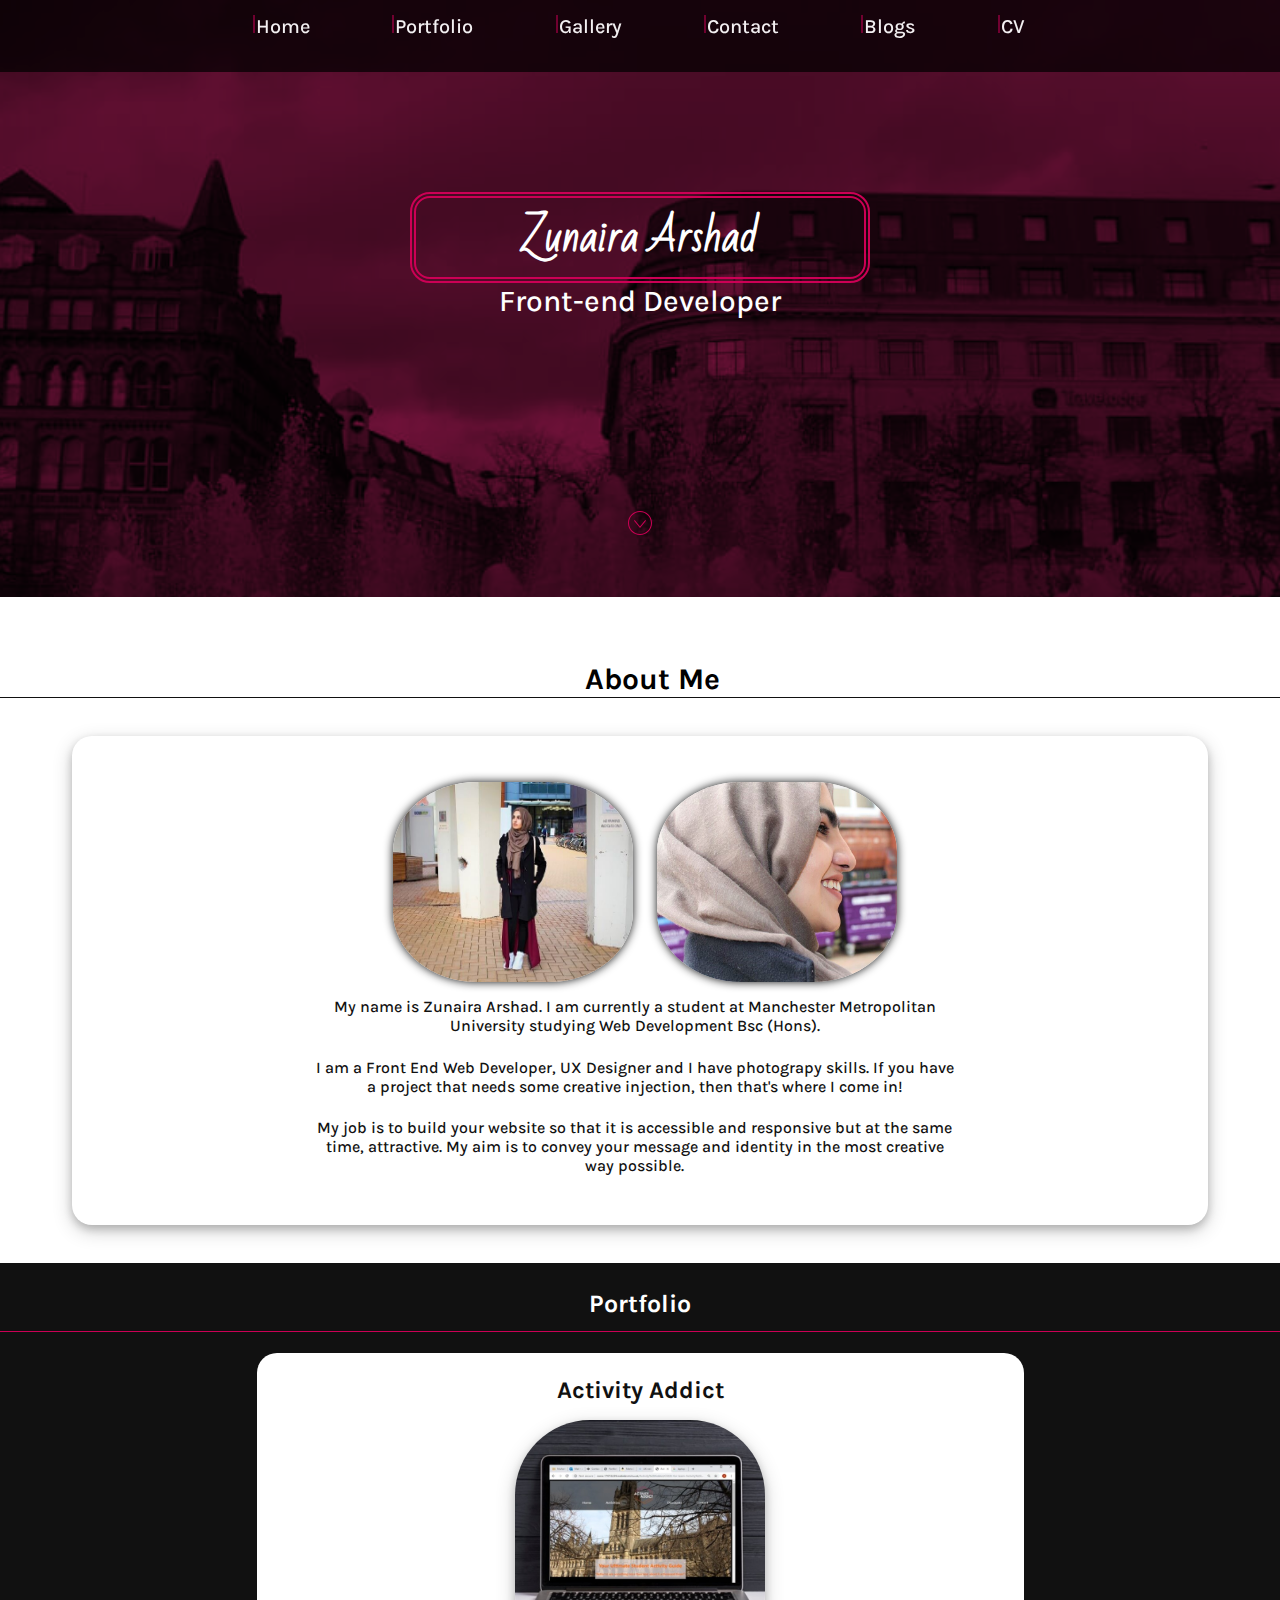
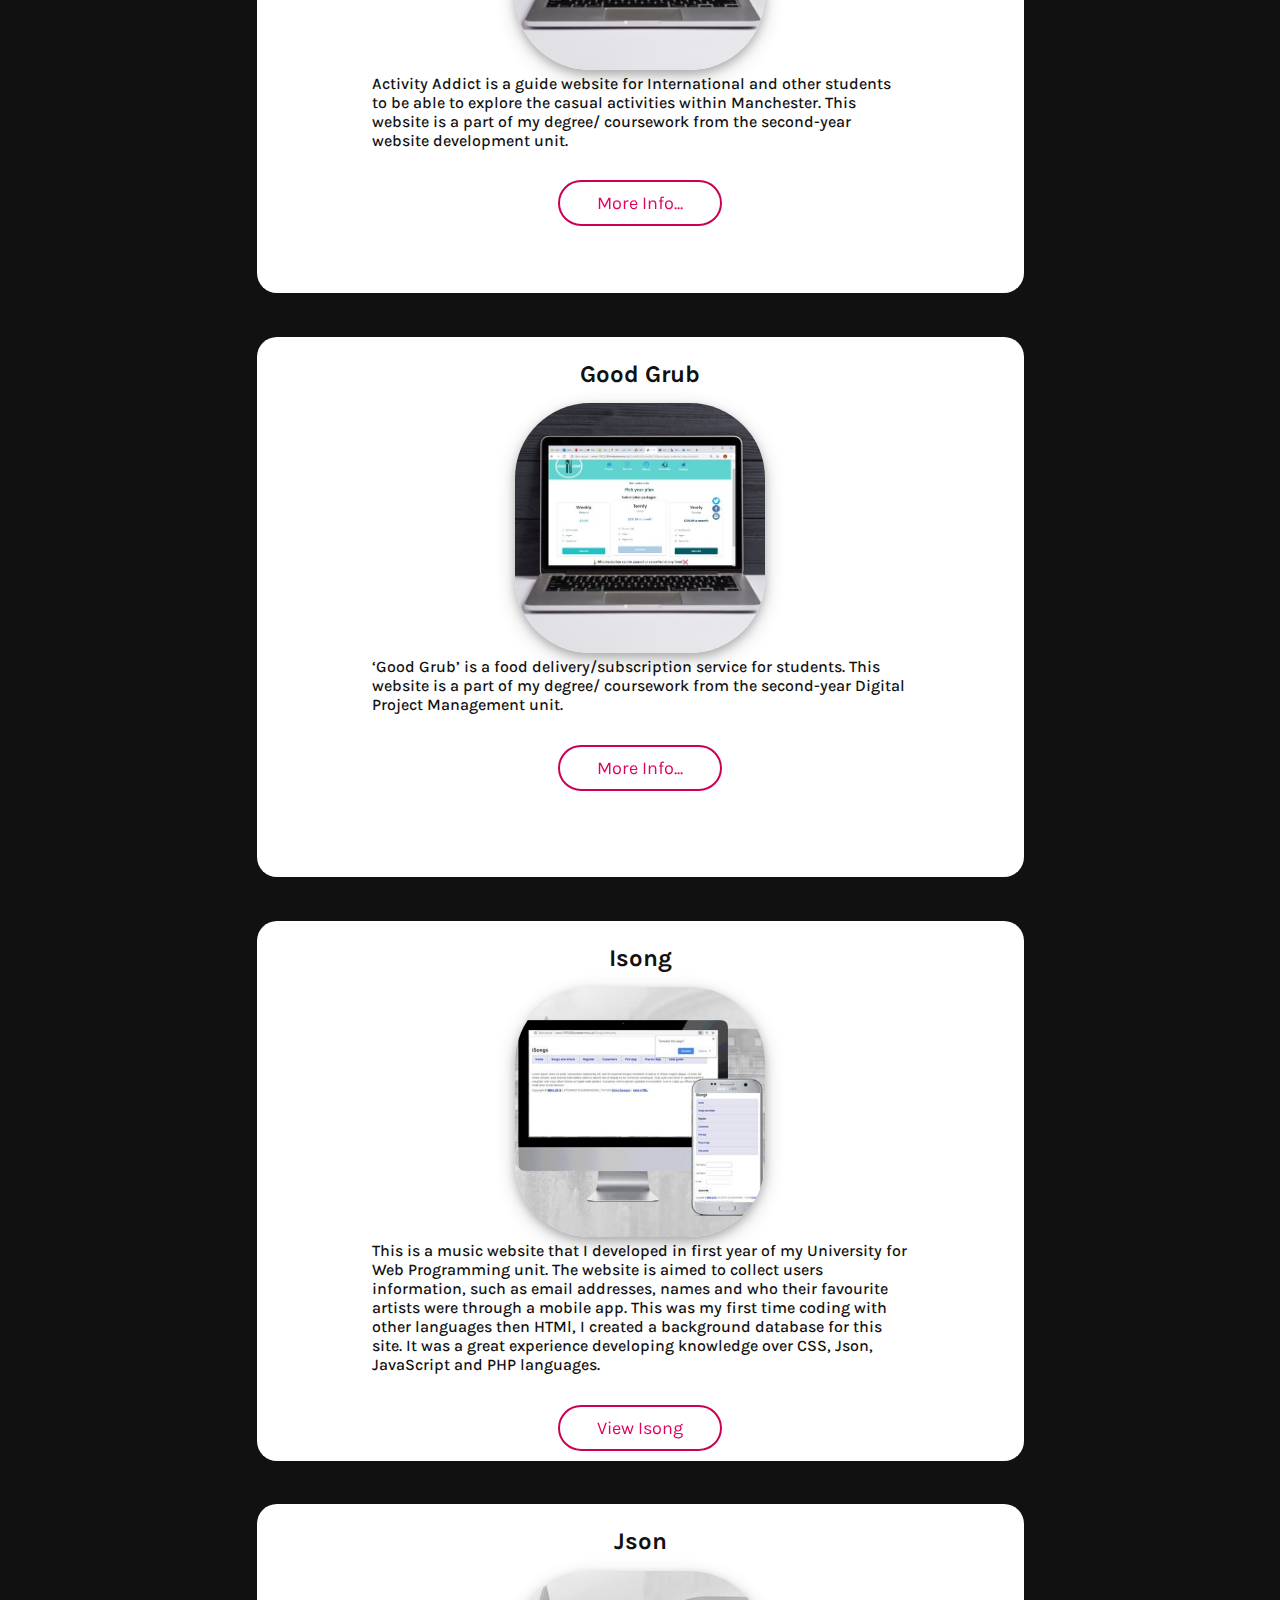
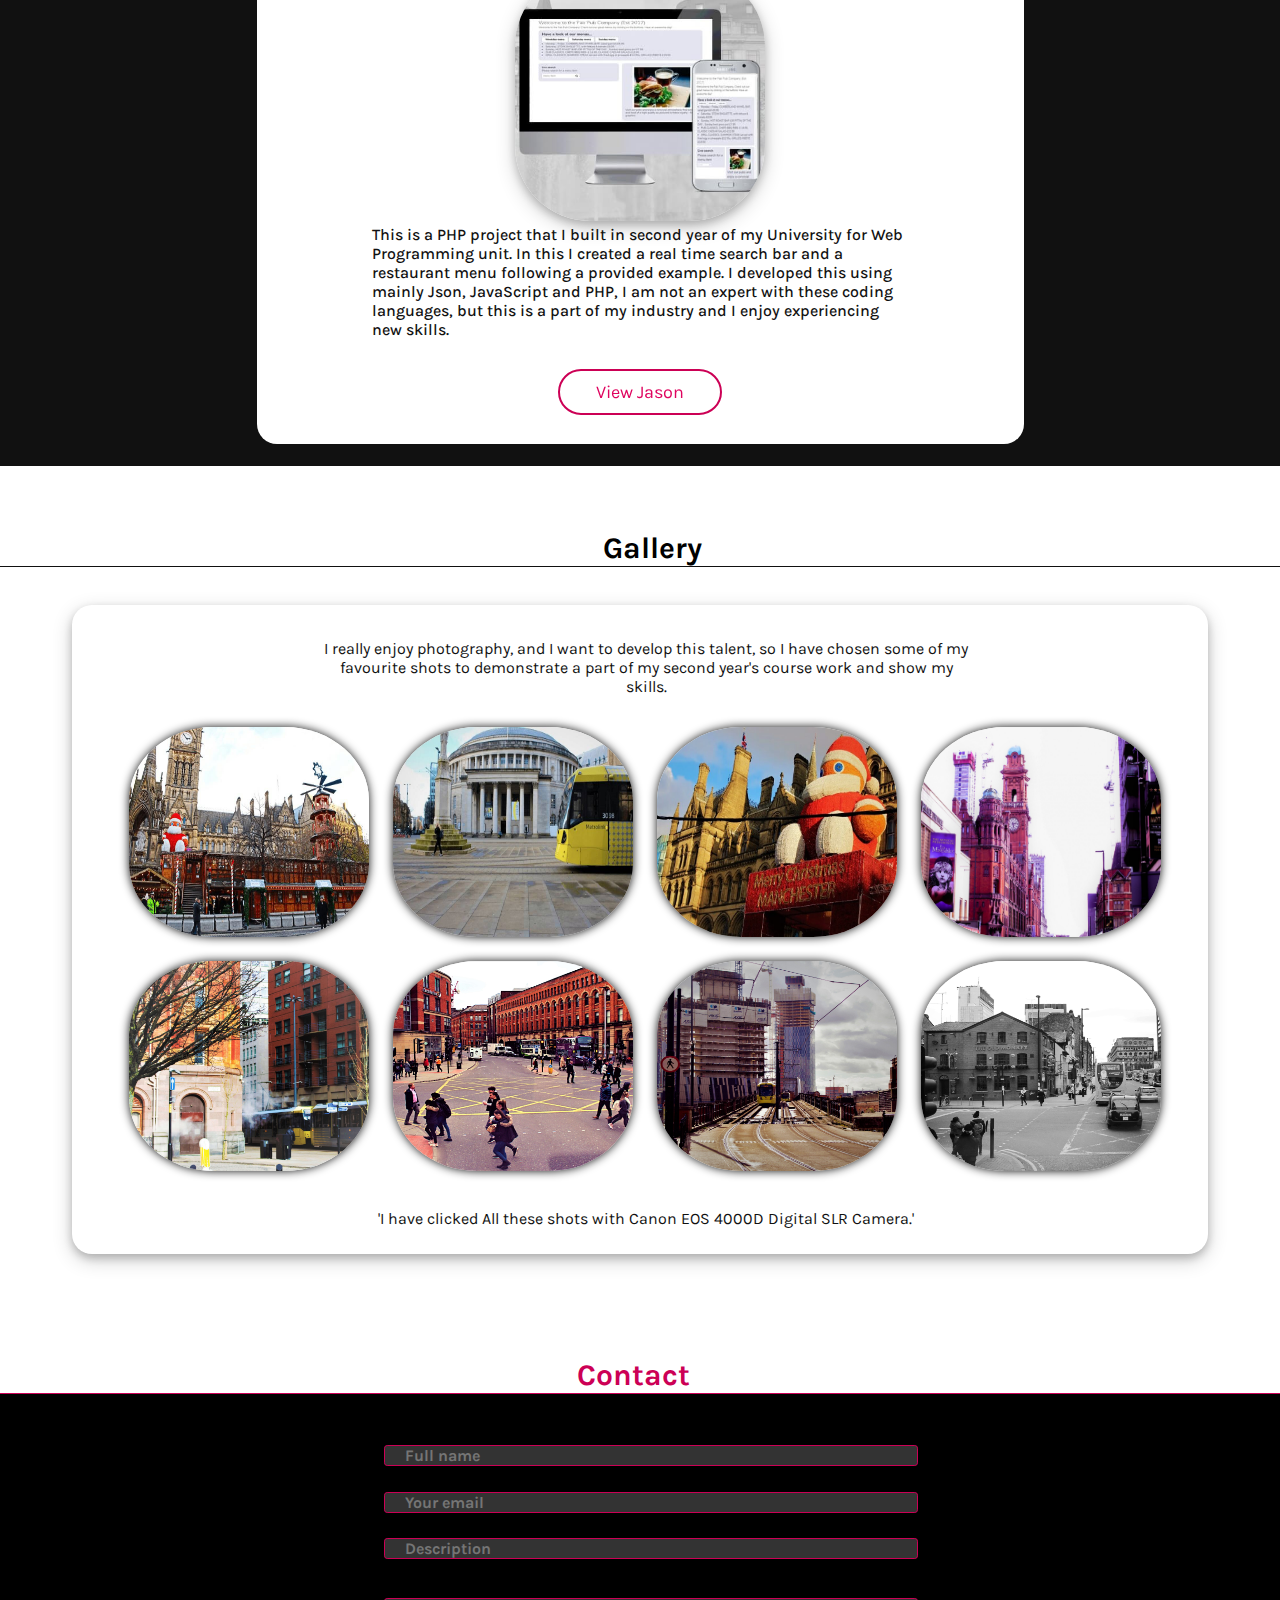
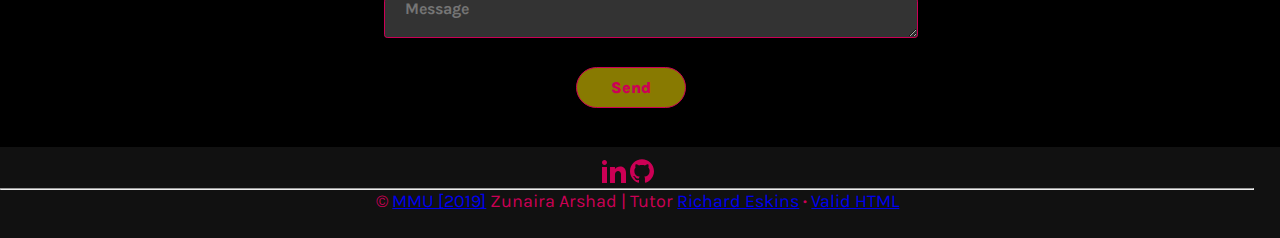
==== Portfolio Agency ready/index.html @ 6db843ff "Add files via upload" ====
<!DOCTYPE html>

<html lang="en">

<head>

    <meta charset="utf-8" />

    <meta http-equiv="X-UA-Compatible" content="IE=edge">

    <title>Zunaira Arshad</title>

    <meta name="viewport" content="width=device-width, initial-scale=1">

    <meta
        content="This is Zunaira Arshads online Portfolio - a student of manchester metropolitan university - on this page you will be able to see my online Portfolio which will include some of my course work, cv and demonstration of skills"
        name="description">

    <meta
        content="online Portfolio, cv, html, css, work experience, blog, contact, code optimisation, digital industry, wireframes, manchester metropolitan university"
        name="keywords">

    <link rel="stylesheet" type="text/css" media="screen" href="css/stylesheet.css" />
    <!--This font style is for headings-->

    <link href="https://fonts.googleapis.com/css?family=Bad+Script&display=swap" rel="stylesheet">
    <!--This font style is for normal text-->

    <link href="https://fonts.googleapis.com/css?family=Karla&display=swap" rel="stylesheet">
    <!--Favicon links-->
    <link rel="shortcut icon" type="image/png" href="img/favicon.png">
</head>

<body>
    <header>

        <nav>

            <ul>
                <li><a href="#info_section">Home</a></li>
                <li><a href="#portfolio_section">Portfolio</a></li>
                <li><a href="#Gallery_section">Gallery</a></li>
                <li><a href="#contact-form">Contact</a></li>
                <li><a href="Blogs.html">Blogs</a></li>
                <li><a href="CV.html">CV</a></li>

            </ul>

        </nav>
    </header>

    <!--this is the top-->

    <main>
        <div id="info_section">
            <div class="banner">
                <div class="banner_text">
                    <h1>Zunaira Arshad</h1>
                    <h3>Front-end Developer</h3>

                    <div class="arrow">
                        <a href="#portfolio_section"><svg width="24" height="24" xmlns="http://www.w3.org/2000/svg"
                                fill-rule="evenodd" clip-rule="evenodd">
                                <path fill=#cc0055
                                    d="M12 0c6.623 0 12 5.377 12 12s-5.377 12-12 12-12-5.377-12-12 5.377-12 12-12zm0 1c6.071 0 11 4.929 11 11s-4.929 11-11 11-11-4.929-11-11 4.929-11 11-11zm5.247 8l-5.247 6.44-5.263-6.44-.737.678 6 7.322 6-7.335-.753-.665z" />
                                </svg>
                        </a> </div>
                </div>
            </div>

            <!--this is the introduction section-->

            <h2>About Me</h2>
            <div class="introduction">
                <img src="img/me.jpg" alt="Zunaira, developer of website" width="150" height="85">

                <img src="img/smile.jpg" alt="Zunaira, developer of website" width="150" height="85">

                <p>

                    My name is Zunaira Arshad. I am currently a student at

                    Manchester Metropolitan University studying Web Development Bsc (Hons).
                </p>
                <p> I am a Front End Web Developer, UX Designer and I have photograpy skills.
                    If you have a project that needs some creative injection, then that's where I come in!</p>

                <p>My job is to build your website so that it is accessible and responsive but at the same time,
                    attractive.
                    My aim is to convey your message and identity in the most creative way possible.</p>

            </div>
        </div>
        <!--this is the portfolio section-->
        <div class="portfolio_heading" id="portfolio_section">

            <h2>Portfolio</h2>
            <div class="portfolio_container">
                <div class="portfolio">
                    <div class="portfolio-card">
                        <h3>Activity Addict</h3>
                        <img src="img/active-addict.jpg" alt="Activity Addict website">

                        <p>
                            Activity Addict is a guide website for International and other students to be able to
                            explore the casual activities within Manchester.
                            This website is a part of my degree/ coursework from the second-year website development
                            unit.
                        </p>
                        <div class="button">

                            <a href="Websites.html">More Info...</a>

                        </div>
                    </div>
                </div>

                <div class="portfolio">
                    <div class="portfolio-card">
                        <h3>Good Grub</h3>
                        <img src="img/Good-Grub.jpg" alt="good grub website">
                        <p>
                            ‘Good Grub’ is a food delivery/subscription service for students. This website is a part of
                            my degree/ coursework from the second-year Digital Project Management unit.
                        </p>
                        <div class="button">

                            <a href="Websites.html#Good_Grub">More Info...</a>

                        </div>
                    </div>
                </div>
                <div class="portfolio">
                    <div class="portfolio-card">
                        <h3>Isong</h3>
                        <img src="img/isong.jpg" alt="iSongs Website ">
                        <p>

                            This is a music website that I developed in first year of my University for Web Programming
                            unit.
                            The website is aimed to collect users information, such as email addresses, names and who
                            their
                            favourite artists were through a mobile app.
                            This was my first time coding with other languages then HTMl, I created a background
                            database for this site.
                            It was a great experience developing knowledge over CSS, Json, JavaScript and PHP languages.

                        </p>
                        <div class="button">

                            <a href="http://www.17072239.webdevmmu.uk/iSongs/index.php">View Isong</a>

                        </div>
                    </div>
                </div>
                <div class="portfolio">
                    <div class="portfolio-card">
                        <h3>Json</h3>
                        <img src="img/jason.jpg" alt="jason menu">
                        <p>This is a PHP project that I built in second year of my University for Web Programming unit.
                            In this I created a real time search bar and a restaurant menu following a provided example.
                            I developed this using mainly Json, JavaScript and PHP, I am not an expert with these coding
                            languages, but this is a part of my industry and I enjoy experiencing new skills.
                        </p>
                        <div class="button">

                            <a href="http://www.17072239.webdevmmu.uk/Task%203/Task3%20Pub%20menu.html">View Jason</a>

                        </div>
                    </div>
                </div>
            </div>
        </div>
        <!--this is the Gallery section-->

        <div id="Gallery_section">

            <h2>Gallery</h2>

        </div>
        <div class="Gallery">

            <p>
                I really enjoy photography, and I want to develop this talent,
                so I have chosen some of my favourite shots to demonstrate a part of my second year's course work and
                show my skills.
            </p>

            <img src="img/market3.jpg" alt="Xmas market street" class="Gallery_img">
            <img src="img/library.jpg" alt="city center library" class="Gallery_img">
            <img src="img/market5.jpg" alt="Chrismas Manchester" class="Gallery_img">
            <img src="img/hotels.jpg" alt="Hotel building" class="Gallery_img">
            <img src="img/train.jpg" alt="trams station" class="Gallery_img">

            <img src="img/Oxford-road.jpg" alt="Oxford road" class="Gallery_img">
            <img src="img/building.jpg" alt="manchester construction site" class="Gallery_img">
            <img src="img/princess-road.jpg" alt="Princess road" class="Gallery_img">

            <br>
            <P>'I have clicked All these shots with Canon EOS 4000D Digital SLR Camera.'</P>
        </div>

        <!--this is the contact form-->

        <div class="form_heading">


            <h2>Contact</h2>

        </div>
        <form class="contact-form" id="contact-form" action="https://formspree.io/Arshad.z@hotmail.co.uk" method="post">

            <input type="text" name="name" placeholder="Full name">

            <input type="text" name="email" placeholder="Your email">

            <input type="text" name="description" placeholder="Description">

            <textarea name="message" placeholder="Message"></textarea>

            <button type="submit" name="submit"><span>Send</span></button>

        </form>

    </main>

    <footer>
        <!--SVG icons from https://github.com/simple-icons/simple-icons/tree/develop/icons-->
        <div class="link">
            <a href="https://www.linkedin.com/feed/"><svg xmlns="http://www.w3.org/2000/svg" width="24" height="24"
                    viewBox="0 0 24 24">
                    <title>linkedin icon</title>
                    <path fill=#cc0055
                        d="M4.98 3.5c0 1.381-1.11 2.5-2.48 2.5s-2.48-1.119-2.48-2.5c0-1.38 1.11-2.5 2.48-2.5s2.48 1.12 2.48 2.5zm.02 4.5h-5v16h5v-16zm7.982 0h-4.968v16h4.969v-8.399c0-4.67 6.029-5.052 6.029 0v8.399h4.988v-10.131c0-7.88-8.922-7.593-11.018-3.714v-2.155z" />
                </svg></a>
            <a href="https://github.com/Zunaira1997/Portfolio"><svg role="img" xmlns="http://www.w3.org/2000/svg"
                    width="24" height="24" viewBox="0 0 24 24">
                    <title>GitHub icon</title>
                    <path fill=#cc0055
                        d="M12 .297c-6.63 0-12 5.373-12 12 0 5.303 3.438 9.8 8.205 11.385.6.113.82-.258.82-.577 0-.285-.01-1.04-.015-2.04-3.338.724-4.042-1.61-4.042-1.61C4.422 18.07 3.633 17.7 3.633 17.7c-1.087-.744.084-.729.084-.729 1.205.084 1.838 1.236 1.838 1.236 1.07 1.835 2.809 1.305 3.495.998.108-.776.417-1.305.76-1.605-2.665-.3-5.466-1.332-5.466-5.93 0-1.31.465-2.38 1.235-3.22-.135-.303-.54-1.523.105-3.176 0 0 1.005-.322 3.3 1.23.96-.267 1.98-.399 3-.405 1.02.006 2.04.138 3 .405 2.28-1.552 3.285-1.23 3.285-1.23.645 1.653.24 2.873.12 3.176.765.84 1.23 1.91 1.23 3.22 0 4.61-2.805 5.625-5.475 5.92.42.36.81 1.096.81 2.22 0 1.606-.015 2.896-.015 3.286 0 .315.21.69.825.57C20.565 22.092 24 17.592 24 12.297c0-6.627-5.373-12-12-12" />
                </svg></a>
        </div>
        <hr>
        <p>&copy; <a href="http://www.mmu.ac.uk/" title="MMU homepage">MMU [2019]</a> Zunaira Arshad | Tutor <a
                href="mailto:r.eskins@mmu.ac.uk">Richard Eskins</a> <strong>&middot;</strong> <a
                href="http://validator.w3.org/check?uri=referer" title="W3C HTML Validation Service">Valid HTML</a></p>

    </footer>

</body>

</html>
---- Portfolio Agency ready/css/stylesheet.css ----
*{

  margin:0; 

  padding:0; 

}

/* ==========================
        BODY
============================= */
html{
scroll-behavior: smooth;
box-sizing: border-box;
}
body{
  background-color: white;
  font-family: 'Karla', sans-serif, 'Bad Script', cursive;
 
  }
/* ==========================
        NAV - HEADINGS
============================= */
/*Navigation inspiration from codepen, https://codepen.io/EvyatarDa/pen/waKXMd*/

nav{
position: relative;
width: 100%;
height: 8%;
background-color: rgba(7, 7, 7, 0.479);
}
nav a{
color: #cc0055;
text-decoration: none;
font: 100%;
font-weight: 500;
font-size: 15px;
margin: 0 0 auto 10px; 
position: relative;
cursor: pointer;
}

ul{
background: transparent;
text-align: center;
}

ul a{
margin-left: 3px;
margin-right: 3px;
}

li{
height:0;
padding-bottom: 30px;
padding-top: 15px;
display:inline-block;
margin-left: 1.5%;
}
li a:before{
position: absolute;
opacity: 0.5;
height: 80%;
width: 2px;
content: '';
background: #141414;
transition: all 0.8s;
margin-left: -3px;
margin-right: -3px;
}
li a:hover:before, 
li a:hover:after{
opacity: 1;
height: 2px;
width: 100%;
}
/* ==========================
        BANNER
============================= */
.banner{
  background-color: #701139;
  background-blend-mode: multiply;
background-image: url(../img/banner.jpg);
padding-top: 15%;
background-position: center;
background-size: cover;
background-attachment: fixed;
height: 45vh;
}

/* ==========================
        Arrow Animation
============================= */

/*https://codepen.io/marcelklacan/pen/KpGmVm for animated arrow*/
.arrow{
margin-top: 10%;
}
.arrow svg{
margin: 0 auto 0 auto;
display: block;
animation: arrow 3s both infinite;
}
@keyframes arrow {
0%, 20%, 50%, 80%, 100%{
transform: translateY(0);
}
40%{
transform: translateY(-30px);
}
60%{
transform: translateY(-15px);
}
} 
/* ==========================
        HEADING-TEXT
============================= */

h1{
color: white;
font-family: 'Bad Script', cursive;
text-align: center;
margin:0 3% 0 3%;
font-size: 250%;
border: double 6px#cc0055;
border-radius: 20px;

}
h2{
padding: 5% 8% 0 10%;
font-family: 'Karla', sans-serif, 'Bad Script', cursive;
background-color: white;
color: black;
font-size: 30px;
font-weight: bold;
border-bottom: solid 1px #111111;
text-align: center;
}
h3{
font-family: 'Karla', sans-serif, 'Bad Script', cursive;
color: white;
font-size: 30px;
font-weight: 500;
text-align: center;
}
/* ==========================
        introduction
============================= */
.introduction_container{
background: white;
padding: 5% 2% 5% 2%;
}

.introduction{
padding-bottom: 3%;
padding-top: 2%;
text-align: center;
color: #111111;
width:88%;
box-shadow: 0 4px 8px 0 rgba(0, 0, 0, 0.2), 0 6px 20px 0 rgba(0, 0, 0, 0.19);
border-radius: 20px;
margin:5% auto;

}

.introduction img{
padding-top: 0;
box-shadow: 0 0 10px #111111;
height:25%;
width:20%;
border-radius: 37%;
margin: 15px 0px 0px 15px;

}

.introduction p{
text-align: center;
font-size: 100%;
font-weight: 500;
color: #111111;
font-family: 'Karla', sans-serif, 'Bad Script', cursive;
padding: 1% 3%;
max-width: 65ch;
margin:0% auto;
}

/* ==========================
        PORTFOLIO
============================= */
.portfolio {
  width: auto;
  background-color: #111111;
padding: 10px 50px; 
margin: auto;
}

/* Style the counter portfolio-cards */
.portfolio-card {
  background-color: white;
text-align: center;
margin:1% auto;
border-radius: 20px;
padding-bottom: 20px;
}

.portfolio_container {margin: auto;  background-color: #111111;}

.portfolio_container:after {
  content: "";
  display: table;
  clear: both;
}
.portfolio img{
  border-radius: 30%;
  padding-top: 0;
  box-shadow: 0 4px 8px 0 rgba(0, 0, 0, 0.2), 0 6px 20px 0 rgba(0, 0, 0, 0.19);
height:150px;
width:150px;
  }
 .portfolio_heading h2{
  padding: 2% 1% 1% 1%;
  background-color: #111111;
  font-family: 'Karla', sans-serif, 'Bad Script', cursive;
  color: white;
  font-size: 25px;
  font-weight: bold;
  border-bottom: solid 1px #cc0055;
  } 
  .portfolio h3{
  font-size: 24px;
  font-weight: bold;
  text-align: center;
  padding: 3% 0% 2% 0%;
  color: #111111;
  }
  .portfolio p{
    text-align: left;
    margin: 0% 15% 0% 15%;
    padding-bottom: 3%;
    font-size: 100%;
    font-weight: 500;
    color: #111111;
    }
    
/* ==========================
        GALLERY
============================= */


.Gallery{
  padding-bottom: 15px;
  text-align: center;
  color: #111111;
  width:88%;
  box-shadow: 0 4px 8px 0 rgba(0, 0, 0, 0.2), 0 6px 20px 0 rgba(0, 0, 0, 0.19);
  border-radius: 20px;
  margin:5% auto;
  
  }
  
  .Gallery img{
  padding-top: 0;
  box-shadow: 0 0 10px #111111;
  height:23%;
  width:26%;
  border-radius: 35%;
    margin: 15px 0px 0px 15px;
    transition: transform .2s;
  }
  
  .Gallery p{
  text-align: center;
  font-size: 100%;
  color: #111111;
  padding: 3% 1% 1% 3%;
  max-width: 65ch;
  margin: 0% auto;
  }  

.Gallery_img:hover {
  transform: scale(1.5); 
}

  
  /* Responsive layout*/
  @media screen and (max-width: 800px) {
    .Gallery {
      flex: 50%;
      max-width: 50%;
    }
  }
  
 /*Responsive layout */
  @media screen and (max-width: 600px) {
    .Gallery {
      flex: 100%;
      max-width: 100%;
    }
  }
/* ==========================
        BLOGS
============================= */
.info_blog_container{
  background: white;
  padding: 0% 2% 5% 2%;
  }
  
  .info_blog{
  padding-bottom: 15px;
  text-align: center;
  color: #111111;
  width:88%;
  box-shadow: 0 4px 8px 0 rgba(0, 0, 0, 0.2), 0 6px 20px 0 rgba(0, 0, 0, 0.19);
  border-radius: 20px;
  margin:5% auto;
  font-family: 'Karla', sans-serif;
  }
  
  .info_blog p{
  text-align: left;
  font-size: 90%;
  padding: 3% 5%;
  margin:0% auto;
  max-width: 85ch;
  }
  .info_blog h3{
  font-size: 24px;
  font-weight: bold;
  text-align: center;
  padding: 3% 0% 2% 0%;
  color: #111111;
  }
  .reference{
  background-color: rgba(131, 129, 129, 0.801);
    }
  .attribution {
    font-family: 'Karla', sans-serif;
    color: gray;
    font-style: italic;
}

.info_blog img{
  padding-top: 0;
  box-shadow: 0 0 10px #111111;
  height:150px;
  width:250px;
  border-radius: 0%;
  }
/* ==========================
        CONTACT FORM
============================= */
.form_heading h2{
padding: 5% 8% 0 8%;
background-image:linear-gradient(rgba(0,0,0,0.5),rgba(0,0,0,0.5));
background-size: cover;
background-attachment: fixed;
color: #cc0055;
font-size: 30px;
font-weight: bold ;
border-bottom: solid 1px #cc0055;
}
form{
padding: 3% 0 2% 0;
background-size: cover;
background-attachment: fixed;
}
input{
display: inline-block;
background-color: #333;
border-radius: 0.2em;
width: 70%;
margin: 1% 5% 1% 15%;
font-size: 1em;
font-weight: bold;
color: white;
transition: background-color 0.2s ease;
border: solid #cc0055 1px;
font-family: 'Karla', sans-serif, 'Bad Script', cursive;
}

textarea{
display: inline-block;
background-color: #333;
border: solid #cc0055 1px;
font-family: 'Karla', sans-serif, 'Bad Script', cursive;
border-radius: 0.2em;
font-size: 1em;
font-weight: bold;
color: white;
margin: 2% 5% 0 15% ;
width: 70%;
}

/* ==========================
          FOOTER
============================= */
footer{
  font-family: 'Karla', sans-serif, 'Bad Script', cursive;
color: #cc0055;
background: #111111;
padding: 1% 2% 2% 0;
font-size: 18px;

}

footer svg:hover{
opacity: 0.3;
transition: 0.3s;
cursor: pointer;
}
.link{
margin-left: 48%;
}
footer p{
margin-left: 12%;
}

/* ==========================
        BUTTONS
============================= */
.button{
 font-family: 'Karla', sans-serif, 'Bad Script', cursive;
display: inline-block;
border-radius: 100px;
background-color:transparent;
border: solid 2px #cc0055;
color: #cc0055;
text-align: center;
border-radius: 100px;
padding: 5px;
width: 100px;
transition: all 0.5s;
cursor: pointer;
margin: auto;
}

.button a{
cursor: pointer;
font-size: 18px;
display: inline-block;
position: relative;
transition: 0.6s;
color: #df045f;
text-decoration: none;
}

/*once hovered the arrows point to a certain direction*/
.button a:after{
content: '\00bb';
position: absolute;
opacity: 0;
top:0;
transition: 0.5s;
}
.button:hover a{
padding-right: 25px;
}
.button:hover a:after{
opacity: 1;
right: 0;
}
/* ==========================
        FORM BUTTON
============================= */

button[type="submit"]{
  font-family: 'Karla', sans-serif, 'Bad Script', cursive;
font-weight: 900;
display: inline-block;
border-radius: 100px;
background-color:#e7d00296;
border: solid 1px #cc0055;
color: #cc0055;
text-align: center;
font-size: 16px;
padding: 10px;
width: 110px;
transition: all 0.5s;
cursor: pointer;
margin: 2% 20% 1% 40%;
}
button[type="submit"] span{
cursor: pointer;
display: inline-block;
position: relative;
transition: 0.5s;
}

button[type="submit"] span:after{
content: '\00bb';
position: absolute;
opacity: 0;
top:0;
right: 20px;
transition: 0.5s;
}

button[type="submit"]:hover span{
padding-right: 25px;
}
button[type="submit"]:hover span:after{
opacity: 1;
right: 0;
}

@media screen and (min-width: 700px){
.Gallerys .button{
  margin-left: 25%;
}

.experience .button{
  margin-left:42%;
}

button[type="submit"]{
  margin-left: 42%;
}

ul a{
  margin-left: 40px;
  margin-right: 40px;
}
}
                                         
                                          /* ==========================
                                                       MEDIA
                                                      SCREEN
                                          ============================= */
                        
@media screen and (min-width: 800px) {

*{
margin:0; 
padding:0; 
}
/*Navigation/ Headings*/
/* ~~~~~~~~~~~~~~~~~~~~~~~~~~~~~
        Navigation - Heading
~~~~~~~~~~~~~~~~~~~~~~~~~~~~~~~~ */
nav{
position: fixed;
width: 100%;
background-color: rgba(0, 0, 0, 0.719);
padding-bottom: 0;

}
nav a{
color: #f3f0f2;
text-decoration: none;
font-size: 20px;

}
ul a{
margin-left: 40px;
margin-right: 40px;
}
/* Border from Y to X  */
li{
padding-bottom: 30px;
margin-left: 0.1%;
}
li a:before{

  background: #cc0055;
 
  }
/* ~~~~~~~~~~~~~~~~~~~~~~~~~~
           Banner
~~~~~~~~~~~~~~~~~~~~~~~~~~~~~ */
/* .banner{
  background-image: linear-gradient(to left bottom,#333,#000 60%);
} */
/* ~~~~~~~~~~~~~~~~~~~~~~~~~~
        Arrow Animation
~~~~~~~~~~~~~~~~~~~~~~~~~~~~~ */
.arrow{
margin-top: 15%;
}
/* ~~~~~~~~~~~~~~~~~~~~~~~~~~
        Heading - Text
~~~~~~~~~~~~~~~~~~~~~~~~~~~~~ */

h1{
margin:0 32% 0 32%;
}
/* ~~~~~~~~~~~~~~~~~~~~~~~~~~
        Introduction
~~~~~~~~~~~~~~~~~~~~~~~~~~~~~ */
.introduction{
padding-left: 0px;
padding-right: 10px;
margin: 3% auto ;
width: 88%;
}
.introduction img{
height: 200px;
  border-radius: 35%;
width:240px;
margin: 20px 0px 0px 20px;
}
/* ~~~~~~~~~~~~~~~~~~~~~~~~~~
        Gallery
~~~~~~~~~~~~~~~~~~~~~~~~~~~~~ */
.Gallery{
  padding-left: 0px;
  padding-right: 10px;
  margin: 3% auto ;
  width: 88%;
  }
  .Gallery img{
  height: 210px;
    border-radius: 35%;
  width:240px;
  margin: 20px 0px 0px 20px;
  }
  
/* ~~~~~~~~~~~~~~~~~~~~~~~~~~
        Portfolio
~~~~~~~~~~~~~~~~~~~~~~~~~~~~~ */

/* Style the counter portfolio-cards */
.portfolio-card {
 
width:65%;
height: 520px;
}
.portfolio img{
    height:250px;
  width:250px;
    }
  
/* ~~~~~~~~~~~~~~~~~~~~~~~~~~
        BLOGS
~~~~~~~~~~~~~~~~~~~~~~~~~~~~~ */

    .info_blog p{
    font-size: 95%;
      padding: 2% 3%;
      margin:0% auto;
      max-width: 86ch;
    }
    .info_blog img{
      padding-top: 0;
      box-shadow: 0 0 10px #111111;
      height:250px;
      width:450px;
      border-radius: 0%;
      }
/* ~~~~~~~~~~~~~~~~~~~~~~~~~~
          Contact form
~~~~~~~~~~~~~~~~~~~~~~~~~~~~~ */
form{
  background-color: #000;
}
.form_heading h2{
padding: 5% 8% 0 7%;
}
input{
width: 40%;
margin: 1% 5% 1% 30%;
padding-left: 20px;
}
textarea{
margin: 2% 5% 0 30% ;
padding-left: 20px;
width: 40%;
}
/*footer*/
/* ~~~~~~~~~~~~~~~~~~~~~~~~~~
          Footer
~~~~~~~~~~~~~~~~~~~~~~~~~~~~~ */
footer p{
  margin-left: 30%;
  }
  /* ~~~~~~~~~~~~~~~~~~~~~~~~~~
          Buttons
~~~~~~~~~~~~~~~~~~~~~~~~~~~~~ */
  button[type="submit"]{
  margin: 2% 20% 1% 45%;
  }
  .button{
    padding: 10px;
    width: 140px;
    transition: all 0.5s;
    cursor: pointer;
    margin: 1% 3% 1% 3%;
   }
 
}


/* thi is the code for CV Page*/
/* ============================
          CV - Page
=============================== */
/*Digital CV code inspired by https://codepen.io/rljaiswal/pen/axJZxJ*/

.cv_main{
  padding: 30px;
  background-color :#fff;
}

.cv_main h2{
  padding: 1% 0% 1% 0%;
  background-position: center;
  background-size: cover;
  background-color: #333;
  font-family: 'Karla', sans-serif, 'Bad Script', cursive;
  color: white;
  font-size: 20px;
  border-bottom: solid 1.5px #cc0055;
  margin-bottom: 15px;
  }
 /* CV Header*/
  .top {
  background-image: linear-gradient(to left bottom, #333,#000 80%);
  color: #fff;
  display: flex;
  flex-direction: column;
  align-items: center;
padding: 10%;
}
.top a{
  color: #fff;
}

.top h1{
  color: white;
font-family: 'Bad Script', cursive;
text-align: center;
margin:0 3% 0 3%;
font-size: 250%;
border: solid 3px#cc005500;
border-radius: 20px;
}

                                                                            /* CV Content*/
.content{
  display: grid;
  grid-template-columns: 1fr  ;
  grid-gap: 15px;
  padding: 20px; 
  margin-bottom: -2%;
}

.summary p{
  padding-left: 10px;
  margin: 0 10% 0 10%;

}
.contactInfo, .education, .skills{
  padding: 20px;
}
.education p, h4{
  margin: 1% 10% 1% 10%;
}
.info p{
  padding-left: 10px;
  margin: 2% 10% 2% 10%;
}
 /* SKILLS*/
.skillWrapper{
  width: 0%;
  margin: 0% 10% 0% 10%;}

.skillWrapper>span{
  padding: 5px;
  display: inline-block;
  position: relative;
}
.skillWrapper>span::before, .skillWrapper>span::after{
  content: '';
  position: absolute;
}
.skillWrapper>span::before{
  width: 10px;
  height: 10px;
  border: 2px solid #cc0055;
  border-radius: 50%;
  left: -15px;
  top: 10px;
}
/* ==========================
          EXPERIANCE
============================= */
  .experience {
  background-position: center;
  background-size: cover;
  background-attachment: fixed;
  padding-bottom: 20px;
  }
 
  .experience h4{
    padding-bottom: 10px;
    font-weight: 800;
  }
  .experience img{
  
    margin: 0 20% 0 20%;
    }
    .experience p{
    margin: 1% 10% 1% 10%;
    }
/* ==========================
          WORK HISTORY
============================= */
.work_history{
 
  margin: 2% 0% 1% 0%;
    background-size: cover;
    background-attachment: fixed;
    padding-bottom: 20px;
    grid-template-columns: 1fr 1fr;
    grid-gap: 15px;
     }
    
      .work_history p{
        margin: 0 10% 0 10%;
        }
      
  .work_history h4{
    margin: 1% 1% 0 10%;
    padding-bottom: 10px;
    font-weight: 800;
  }

/* ~~~~~~~~~~~~~~~~~~~~~~~~~~
      MEDIA SCREEN FOR CV
~~~~~~~~~~~~~~~~~~~~~~~~~~~~~ */
@media screen and (min-width: 700px){

.top{
display: flex;
background-size: cover;
background-attachment: fixed;
padding: 5%;
  }
  .contactInfo, .education, .skills{
    padding-left: 20px;

  }
  .content{
    display: grid;
    grid-template-columns: 1fr 1fr 1fr;
    grid-gap: 15px;
    padding: 20px; 
    margin-bottom: -2%;
  }
  
  .experience img{
    height: 200px;
    width: 300px;
    }
    .experience h4{
      margin: 0 5% 0 20%;
    }
    .experience p{
    margin: 1% 20% 1% 20%;
    }
    .work_history p{
      margin: 0 10% 0 20%;
      }
      .work_history h4{
        margin: 1% 8% 0 20%;
        padding-bottom: 10px;
        font-weight: 800;
      }
}
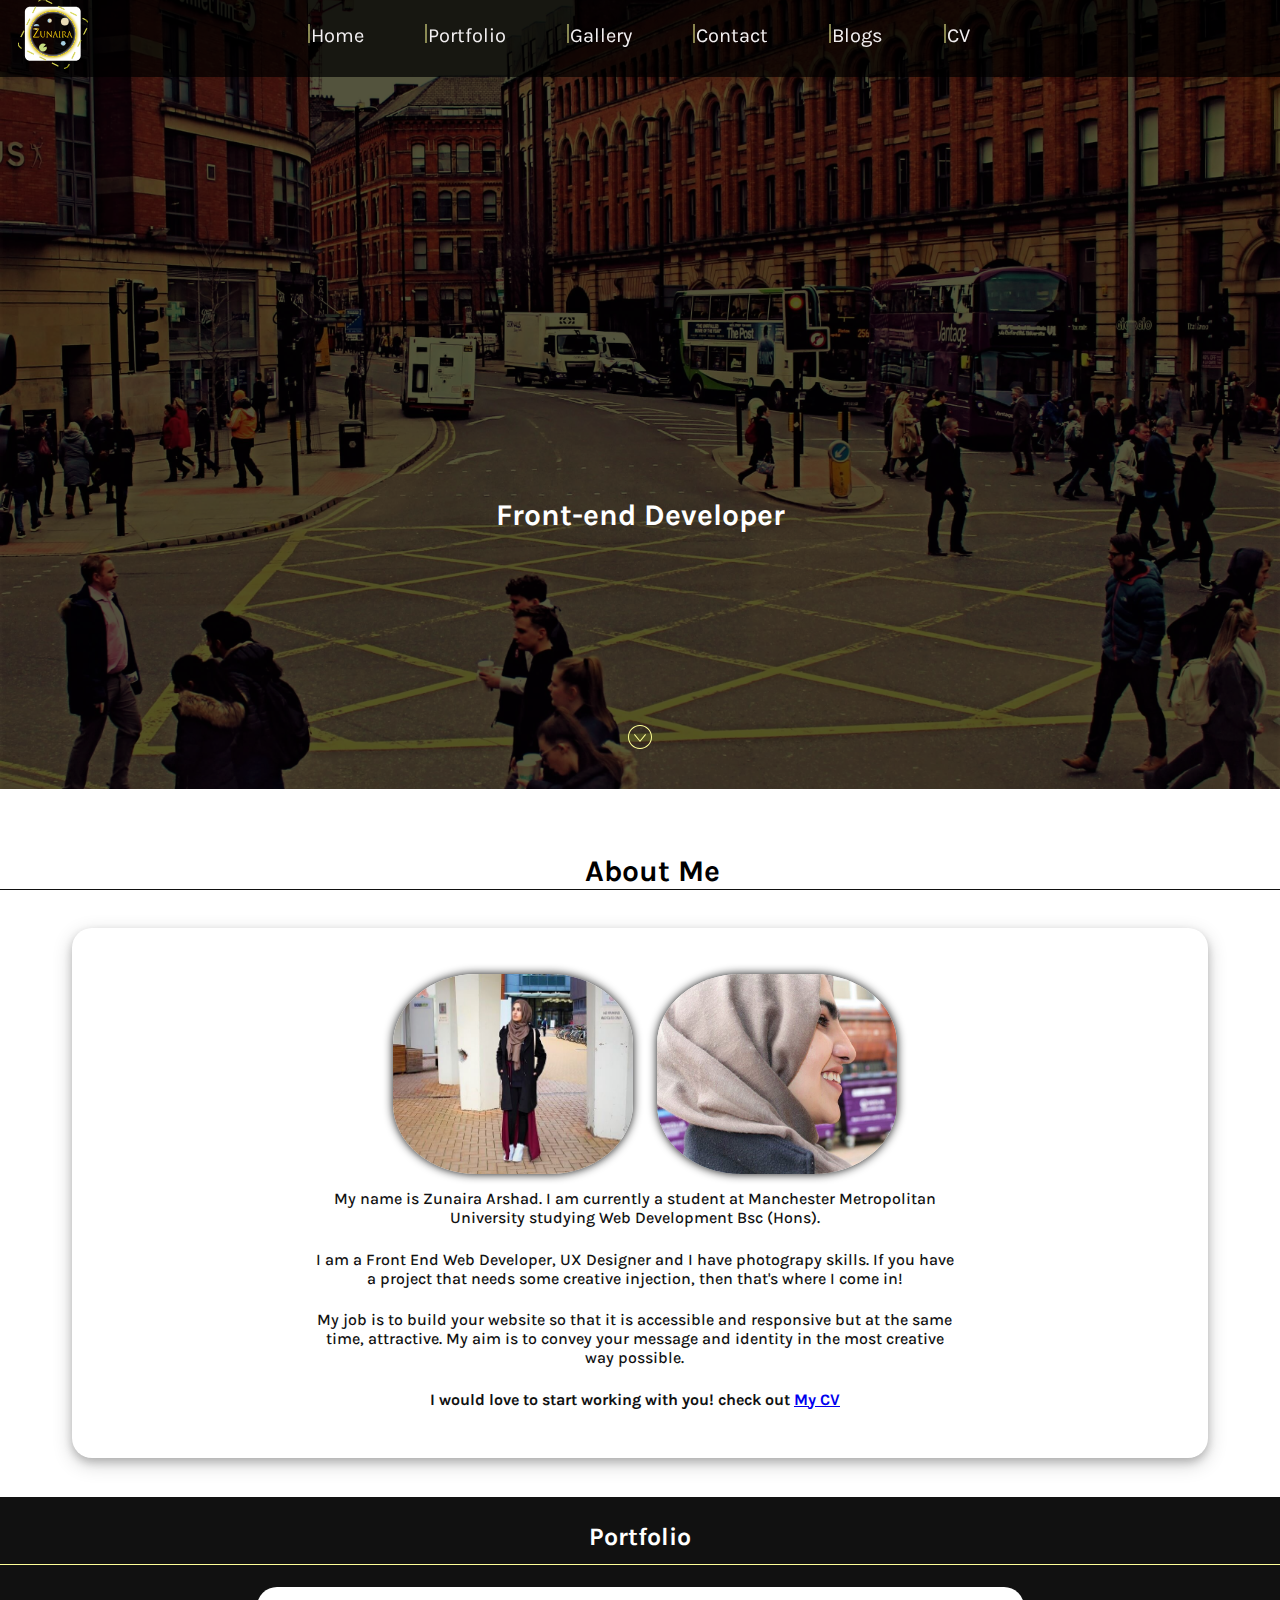
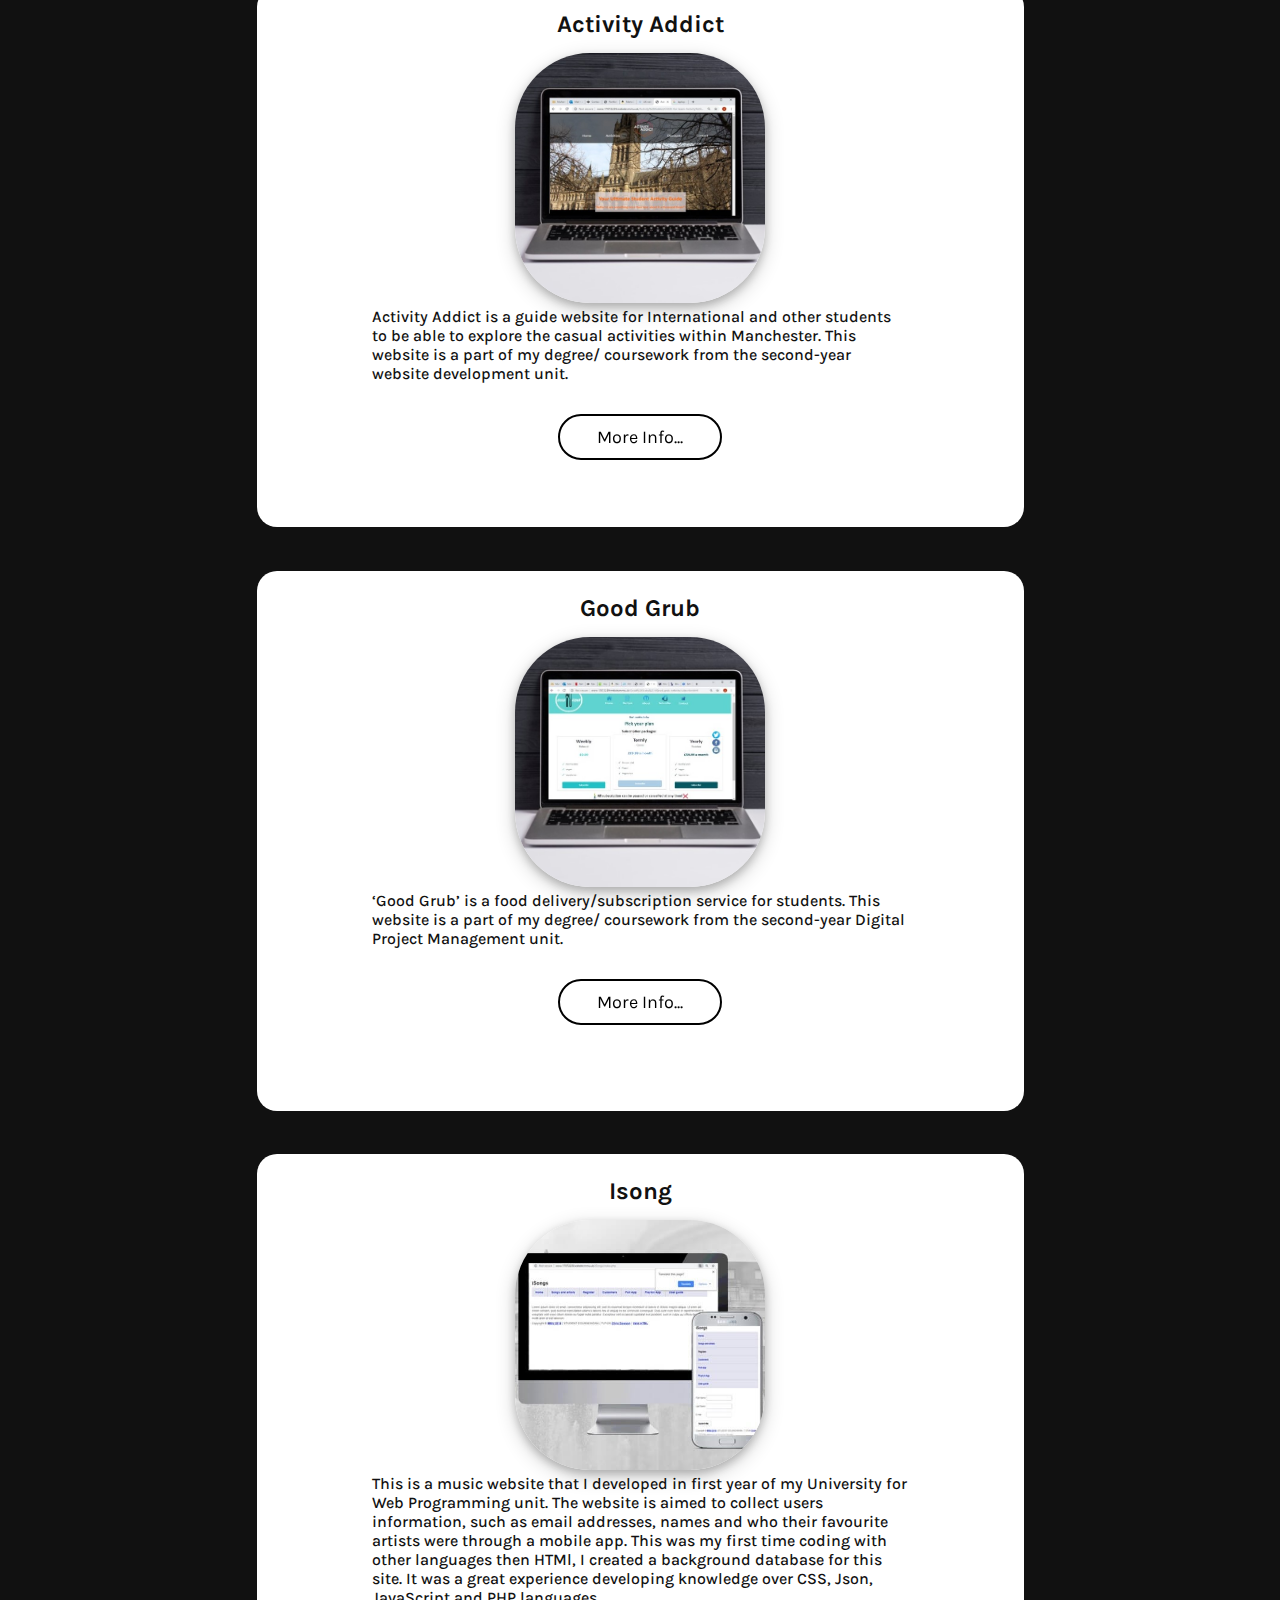
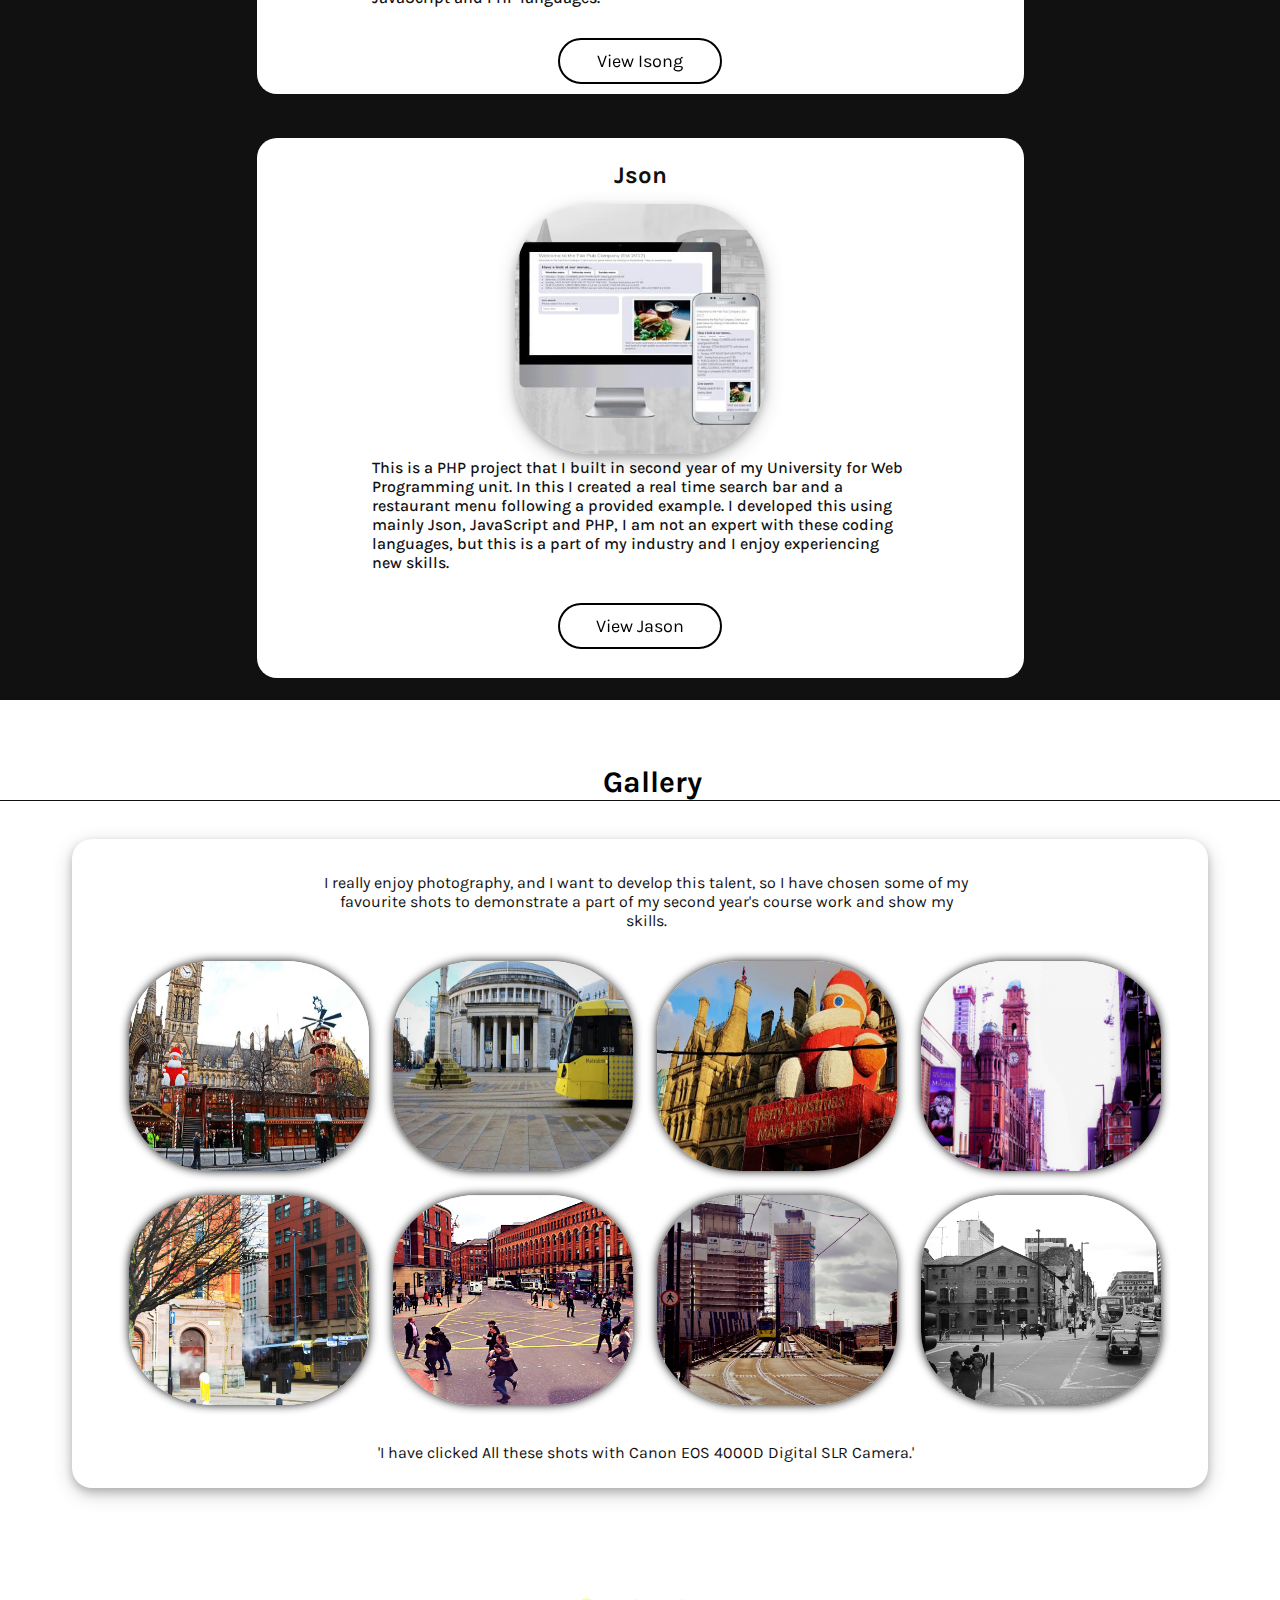
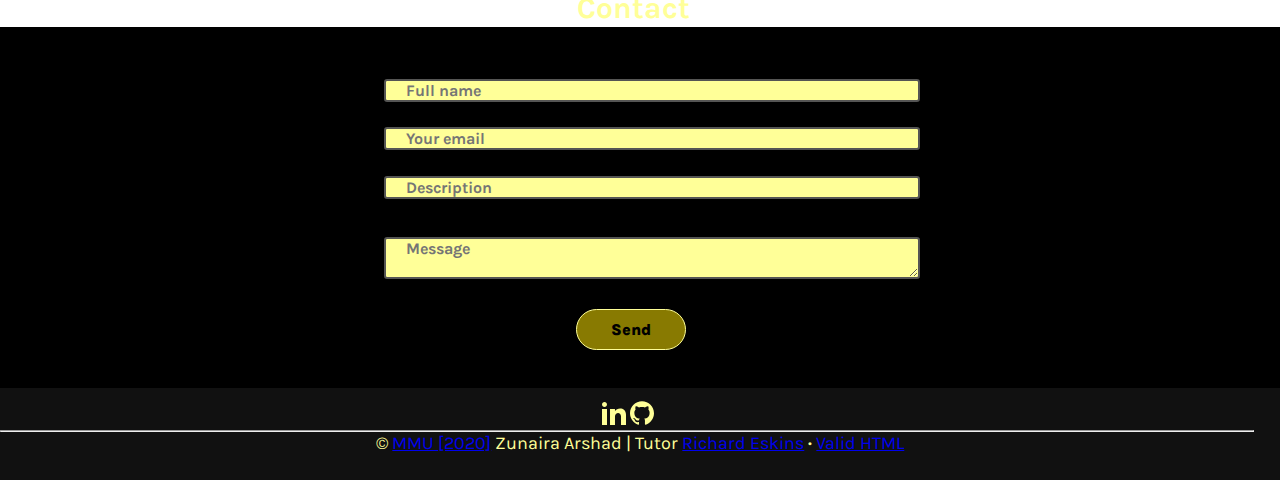
==== commit dca2b1e1: "Add files via upload" ====
--- a/Portfolio Agency ready/index.html
+++ b/Portfolio Agency ready/index.html
@@ -1,252 +1,242 @@
-<!DOCTYPE html>
-
-<html lang="en">
-
-<head>
-
-    <meta charset="utf-8" />
-
-    <meta http-equiv="X-UA-Compatible" content="IE=edge">
-
-    <title>Zunaira Arshad</title>
-
-    <meta name="viewport" content="width=device-width, initial-scale=1">
-
-    <meta
-        content="This is Zunaira Arshads online Portfolio - a student of manchester metropolitan university - on this page you will be able to see my online Portfolio which will include some of my course work, cv and demonstration of skills"
-        name="description">
-
-    <meta
-        content="online Portfolio, cv, html, css, work experience, blog, contact, code optimisation, digital industry, wireframes, manchester metropolitan university"
-        name="keywords">
-
-    <link rel="stylesheet" type="text/css" media="screen" href="css/stylesheet.css" />
-    <!--This font style is for headings-->
-
-    <link href="https://fonts.googleapis.com/css?family=Bad+Script&display=swap" rel="stylesheet">
-    <!--This font style is for normal text-->
-
-    <link href="https://fonts.googleapis.com/css?family=Karla&display=swap" rel="stylesheet">
-    <!--Favicon links-->
-    <link rel="shortcut icon" type="image/png" href="img/favicon.png">
-</head>
-
-<body>
-    <header>
-
-        <nav>
-
-            <ul>
-                <li><a href="#info_section">Home</a></li>
-                <li><a href="#portfolio_section">Portfolio</a></li>
-                <li><a href="#Gallery_section">Gallery</a></li>
-                <li><a href="#contact-form">Contact</a></li>
-                <li><a href="Blogs.html">Blogs</a></li>
-                <li><a href="CV.html">CV</a></li>
-
-            </ul>
-
-        </nav>
-    </header>
-
-    <!--this is the top-->
-
-    <main>
-        <div id="info_section">
-            <div class="banner">
-                <div class="banner_text">
-                    <h1>Zunaira Arshad</h1>
-                    <h3>Front-end Developer</h3>
-
-                    <div class="arrow">
-                        <a href="#portfolio_section"><svg width="24" height="24" xmlns="http://www.w3.org/2000/svg"
-                                fill-rule="evenodd" clip-rule="evenodd">
-                                <path fill=#cc0055
-                                    d="M12 0c6.623 0 12 5.377 12 12s-5.377 12-12 12-12-5.377-12-12 5.377-12 12-12zm0 1c6.071 0 11 4.929 11 11s-4.929 11-11 11-11-4.929-11-11 4.929-11 11-11zm5.247 8l-5.247 6.44-5.263-6.44-.737.678 6 7.322 6-7.335-.753-.665z" />
-                                </svg>
-                        </a> </div>
-                </div>
-            </div>
-
-            <!--this is the introduction section-->
-
-            <h2>About Me</h2>
-            <div class="introduction">
-                <img src="img/me.jpg" alt="Zunaira, developer of website" width="150" height="85">
-
-                <img src="img/smile.jpg" alt="Zunaira, developer of website" width="150" height="85">
-
-                <p>
-
-                    My name is Zunaira Arshad. I am currently a student at
-
-                    Manchester Metropolitan University studying Web Development Bsc (Hons).
-                </p>
-                <p> I am a Front End Web Developer, UX Designer and I have photograpy skills.
-                    If you have a project that needs some creative injection, then that's where I come in!</p>
-
-                <p>My job is to build your website so that it is accessible and responsive but at the same time,
-                    attractive.
-                    My aim is to convey your message and identity in the most creative way possible.</p>
-
-            </div>
-        </div>
-        <!--this is the portfolio section-->
-        <div class="portfolio_heading" id="portfolio_section">
-
-            <h2>Portfolio</h2>
-            <div class="portfolio_container">
-                <div class="portfolio">
-                    <div class="portfolio-card">
-                        <h3>Activity Addict</h3>
-                        <img src="img/active-addict.jpg" alt="Activity Addict website">
-
-                        <p>
-                            Activity Addict is a guide website for International and other students to be able to
-                            explore the casual activities within Manchester.
-                            This website is a part of my degree/ coursework from the second-year website development
-                            unit.
-                        </p>
-                        <div class="button">
-
-                            <a href="Websites.html">More Info...</a>
-
-                        </div>
-                    </div>
-                </div>
-
-                <div class="portfolio">
-                    <div class="portfolio-card">
-                        <h3>Good Grub</h3>
-                        <img src="img/Good-Grub.jpg" alt="good grub website">
-                        <p>
-                            ‘Good Grub’ is a food delivery/subscription service for students. This website is a part of
-                            my degree/ coursework from the second-year Digital Project Management unit.
-                        </p>
-                        <div class="button">
-
-                            <a href="Websites.html#Good_Grub">More Info...</a>
-
-                        </div>
-                    </div>
-                </div>
-                <div class="portfolio">
-                    <div class="portfolio-card">
-                        <h3>Isong</h3>
-                        <img src="img/isong.jpg" alt="iSongs Website ">
-                        <p>
-
-                            This is a music website that I developed in first year of my University for Web Programming
-                            unit.
-                            The website is aimed to collect users information, such as email addresses, names and who
-                            their
-                            favourite artists were through a mobile app.
-                            This was my first time coding with other languages then HTMl, I created a background
-                            database for this site.
-                            It was a great experience developing knowledge over CSS, Json, JavaScript and PHP languages.
-
-                        </p>
-                        <div class="button">
-
-                            <a href="http://www.17072239.webdevmmu.uk/iSongs/index.php">View Isong</a>
-
-                        </div>
-                    </div>
-                </div>
-                <div class="portfolio">
-                    <div class="portfolio-card">
-                        <h3>Json</h3>
-                        <img src="img/jason.jpg" alt="jason menu">
-                        <p>This is a PHP project that I built in second year of my University for Web Programming unit.
-                            In this I created a real time search bar and a restaurant menu following a provided example.
-                            I developed this using mainly Json, JavaScript and PHP, I am not an expert with these coding
-                            languages, but this is a part of my industry and I enjoy experiencing new skills.
-                        </p>
-                        <div class="button">
-
-                            <a href="http://www.17072239.webdevmmu.uk/Task%203/Task3%20Pub%20menu.html">View Jason</a>
-
-                        </div>
-                    </div>
-                </div>
-            </div>
-        </div>
-        <!--this is the Gallery section-->
-
-        <div id="Gallery_section">
-
-            <h2>Gallery</h2>
-
-        </div>
-        <div class="Gallery">
-
-            <p>
-                I really enjoy photography, and I want to develop this talent,
-                so I have chosen some of my favourite shots to demonstrate a part of my second year's course work and
-                show my skills.
-            </p>
-
-            <img src="img/market3.jpg" alt="Xmas market street" class="Gallery_img">
-            <img src="img/library.jpg" alt="city center library" class="Gallery_img">
-            <img src="img/market5.jpg" alt="Chrismas Manchester" class="Gallery_img">
-            <img src="img/hotels.jpg" alt="Hotel building" class="Gallery_img">
-            <img src="img/train.jpg" alt="trams station" class="Gallery_img">
-
-            <img src="img/Oxford-road.jpg" alt="Oxford road" class="Gallery_img">
-            <img src="img/building.jpg" alt="manchester construction site" class="Gallery_img">
-            <img src="img/princess-road.jpg" alt="Princess road" class="Gallery_img">
-
-            <br>
-            <P>'I have clicked All these shots with Canon EOS 4000D Digital SLR Camera.'</P>
-        </div>
-
-        <!--this is the contact form-->
-
-        <div class="form_heading">
-
-
-            <h2>Contact</h2>
-
-        </div>
-        <form class="contact-form" id="contact-form" action="https://formspree.io/Arshad.z@hotmail.co.uk" method="post">
-
-            <input type="text" name="name" placeholder="Full name">
-
-            <input type="text" name="email" placeholder="Your email">
-
-            <input type="text" name="description" placeholder="Description">
-
-            <textarea name="message" placeholder="Message"></textarea>
-
-            <button type="submit" name="submit"><span>Send</span></button>
-
-        </form>
-
-    </main>
-
-    <footer>
-        <!--SVG icons from https://github.com/simple-icons/simple-icons/tree/develop/icons-->
-        <div class="link">
-            <a href="https://www.linkedin.com/feed/"><svg xmlns="http://www.w3.org/2000/svg" width="24" height="24"
-                    viewBox="0 0 24 24">
-                    <title>linkedin icon</title>
-                    <path fill=#cc0055
-                        d="M4.98 3.5c0 1.381-1.11 2.5-2.48 2.5s-2.48-1.119-2.48-2.5c0-1.38 1.11-2.5 2.48-2.5s2.48 1.12 2.48 2.5zm.02 4.5h-5v16h5v-16zm7.982 0h-4.968v16h4.969v-8.399c0-4.67 6.029-5.052 6.029 0v8.399h4.988v-10.131c0-7.88-8.922-7.593-11.018-3.714v-2.155z" />
-                </svg></a>
-            <a href="https://github.com/Zunaira1997/Portfolio"><svg role="img" xmlns="http://www.w3.org/2000/svg"
-                    width="24" height="24" viewBox="0 0 24 24">
-                    <title>GitHub icon</title>
-                    <path fill=#cc0055
-                        d="M12 .297c-6.63 0-12 5.373-12 12 0 5.303 3.438 9.8 8.205 11.385.6.113.82-.258.82-.577 0-.285-.01-1.04-.015-2.04-3.338.724-4.042-1.61-4.042-1.61C4.422 18.07 3.633 17.7 3.633 17.7c-1.087-.744.084-.729.084-.729 1.205.084 1.838 1.236 1.838 1.236 1.07 1.835 2.809 1.305 3.495.998.108-.776.417-1.305.76-1.605-2.665-.3-5.466-1.332-5.466-5.93 0-1.31.465-2.38 1.235-3.22-.135-.303-.54-1.523.105-3.176 0 0 1.005-.322 3.3 1.23.96-.267 1.98-.399 3-.405 1.02.006 2.04.138 3 .405 2.28-1.552 3.285-1.23 3.285-1.23.645 1.653.24 2.873.12 3.176.765.84 1.23 1.91 1.23 3.22 0 4.61-2.805 5.625-5.475 5.92.42.36.81 1.096.81 2.22 0 1.606-.015 2.896-.015 3.286 0 .315.21.69.825.57C20.565 22.092 24 17.592 24 12.297c0-6.627-5.373-12-12-12" />
-                </svg></a>
-        </div>
-        <hr>
-        <p>&copy; <a href="http://www.mmu.ac.uk/" title="MMU homepage">MMU [2019]</a> Zunaira Arshad | Tutor <a
-                href="mailto:r.eskins@mmu.ac.uk">Richard Eskins</a> <strong>&middot;</strong> <a
-                href="http://validator.w3.org/check?uri=referer" title="W3C HTML Validation Service">Valid HTML</a></p>
-
-    </footer>
-
-</body>
-
+<!DOCTYPE html>
+
+<html lang="en">
+
+<head>
+
+    <meta charset="utf-8" />
+
+    <meta http-equiv="X-UA-Compatible" content="IE=edge">
+
+    <title>Zunaira Arshad - Portfolio</title>
+
+    <meta name="viewport" content="width=device-width, initial-scale=1">
+
+    <meta content="I'm Zunaira Arshad, a designer, developer, and photographer whiling to observe new skills." name="description">
+    <meta content="Online Portfolio, Gallary, Contact, Blogs, CV" name="keywords">
+
+    <link rel="stylesheet" type="text/css" media="screen" href="css/stylesheet.css" />
+    <!--This font style is for headings-->
+
+    <link href="https://fonts.googleapis.com/css?family=Bad+Script&display=swap" rel="stylesheet">
+    <!--This font style is for normal text-->
+
+    <link href="https://fonts.googleapis.com/css?family=Karla&display=swap" rel="stylesheet">
+    <!--Favicon links-->
+    <link rel="shortcut icon" type="image/png" href="img/favicon.png">
+</head>
+
+<body>
+    <header>
+        <nav>
+            <a href="index.html"><img class="logo" src="Zunaira.svg" alt="Logo"></a>
+            <ul>
+                <li><a href="#info_section">Home</a></li>
+                <li><a href="#portfolio_section">Portfolio</a></li>
+                <li><a href="#gallery_section">Gallery</a></li>
+                <li><a href="#contact-form">Contact</a></li>
+                <li><a href="blogs.html">Blogs</a></li>
+                <li><a href="cv.html">CV</a></li>
+            </ul>
+        </nav>
+    </header>
+
+    <!--this is the top-->
+
+    <main>
+        <div id="info_section">
+            <div class="banner">
+
+                <svg id="name" viewBox="0 0 547 59" fill="none" xmlns="http://www.w3.org/2000/svg">
+        
+                             <path d="M1.73599 56V52.904L28.736 8.408H13.472C11.312 8.408 9.82399 9.00799 9.00799 10.208C8.23999 11.36 7.75999 12.8 7.56799 14.528L7.20799 17.84H3.10399L3.46399 4.59199H38.744V7.75999L11.672 52.184H29.096C31.496 52.184 33.128 51.56 33.992 50.312C34.856 49.016 35.36 47.552 35.504 45.92L35.864 42.752H40.04L39.68 56H1.73599Z" stroke="white" stroke-width="2"/>
+                                <path d="M62.4539 56.72C58.6619 56.72 55.7339 55.592 53.6699 53.336C51.6539 51.08 50.6459 47.48 50.6459 42.536V25.616C50.6459 23.504 50.0939 22.16 48.9899 21.584C47.9339 20.96 46.6139 20.648 45.0299 20.648H44.8139V17.408H58.5659V41.744C58.5659 44.864 59.0459 47.312 60.0059 49.088C60.9659 50.816 62.8139 51.68 65.5499 51.68C68.4779 51.68 70.5899 50.648 71.8859 48.584C73.2299 46.472 73.9019 43.688 73.9019 40.232V25.688C73.9019 23.48 73.3259 22.088 72.1739 21.512C71.0699 20.936 69.7499 20.648 68.2139 20.648H67.9979V17.408H81.8219V48.008C81.8219 50.12 82.3739 51.44 83.4779 51.968C84.5819 52.496 85.9019 52.76 87.4379 52.76H87.7259V56H75.4859L74.4059 50.384H74.0459C72.5579 53.024 70.8299 54.752 68.8619 55.568C66.8939 56.336 64.7579 56.72 62.4539 56.72Z" stroke="white" stroke-width="2"/>
+                                <path d="M91.2939 56V52.76H91.7259C93.3579 52.76 94.7259 52.472 95.8299 51.896C96.9819 51.272 97.5579 49.856 97.5579 47.648V25.472C97.5579 23.408 97.0059 22.088 95.9019 21.512C94.8459 20.936 93.5259 20.648 91.9419 20.648H91.6539V17.408H104.254L105.19 23.024H105.55C107.038 20.336 108.694 18.608 110.518 17.84C112.342 17.024 114.406 16.616 116.71 16.616C120.502 16.616 123.454 17.744 125.566 20C127.678 22.208 128.734 25.76 128.734 30.656V47.576C128.734 49.832 129.19 51.272 130.102 51.896C131.062 52.472 132.358 52.76 133.99 52.76H134.35V56H120.814V31.448C120.814 28.328 120.262 25.928 119.158 24.248C118.102 22.52 116.23 21.656 113.542 21.656C111.526 21.656 109.918 22.208 108.718 23.312C107.566 24.368 106.726 25.784 106.198 27.56C105.718 29.288 105.478 31.16 105.478 33.176V48.008C105.478 50.072 106.006 51.392 107.062 51.968C108.166 52.496 109.51 52.76 111.094 52.76H111.382V56H91.2939Z" stroke="white" stroke-width="2" />
+                                <path d="M151.008 56.72C147.84 56.72 145.176 55.784 143.016 53.912C140.904 51.992 139.848 49.064 139.848 45.128C139.848 41.288 141.192 38.456 143.88 36.632C146.568 34.76 150.672 33.728 156.192 33.536L162.096 33.32V29.144C162.096 27.416 161.952 25.904 161.664 24.608C161.424 23.312 160.872 22.304 160.008 21.584C159.144 20.816 157.824 20.432 156.048 20.432C153.504 20.432 151.848 21.176 151.08 22.664C150.312 24.152 149.928 26.024 149.928 28.28C147.624 28.28 145.872 27.944 144.672 27.272C143.472 26.552 142.872 25.352 142.872 23.672C142.872 21.992 143.472 20.648 144.672 19.64C145.872 18.584 147.48 17.816 149.496 17.336C151.56 16.856 153.84 16.616 156.336 16.616C160.896 16.616 164.304 17.552 166.56 19.424C168.864 21.296 170.016 24.488 170.016 29V47.576C170.016 49.592 170.352 50.96 171.024 51.68C171.696 52.4 172.848 52.76 174.48 52.76H174.696V56H163.968L162.744 50.168H162.096C161.088 51.464 160.104 52.616 159.144 53.624C158.184 54.584 157.08 55.352 155.832 55.928C154.584 56.456 152.976 56.72 151.008 56.72ZM153.312 52.04C156 52.04 158.136 51.152 159.72 49.376C161.304 47.6 162.096 45.224 162.096 42.248V36.56L157.848 36.776C154.152 36.92 151.584 37.736 150.144 39.224C148.704 40.664 147.984 42.752 147.984 45.488C147.984 49.856 149.76 52.04 153.312 52.04Z" stroke="white" stroke-width="2" />
+                                <path d="M189.402 10.424C188.058 10.424 186.93 10.064 186.018 9.344C185.154 8.62399 184.722 7.42399 184.722 5.744C184.722 4.016 185.154 2.81599 186.018 2.14399C186.93 1.42399 188.058 1.064 189.402 1.064C190.65 1.064 191.73 1.42399 192.642 2.14399C193.602 2.81599 194.082 4.016 194.082 5.744C194.082 7.42399 193.602 8.62399 192.642 9.344C191.73 10.064 190.65 10.424 189.402 10.424ZM179.106 56V52.76H180.042C181.002 52.76 181.914 52.664 182.778 52.472C183.642 52.232 184.338 51.776 184.866 51.104C185.442 50.432 185.73 49.4 185.73 48.008V25.4C185.73 24.008 185.442 22.976 184.866 22.304C184.338 21.632 183.642 21.2 182.778 21.008C181.914 20.768 181.002 20.648 180.042 20.648H179.682V17.408H193.65V47.72C193.65 49.208 193.914 50.312 194.442 51.032C195.018 51.704 195.738 52.16 196.602 52.4C197.466 52.64 198.378 52.76 199.338 52.76H200.274V56H179.106Z" stroke="white" stroke-width="2" />
+                                <path d="M203.377 56V52.76H203.593C205.225 52.76 206.593 52.472 207.697 51.896C208.849 51.272 209.425 49.832 209.425 47.576V25.544C209.425 23.432 208.873 22.088 207.769 21.512C206.665 20.936 205.321 20.648 203.737 20.648H203.521V17.408H215.545L216.913 24.104H217.273C217.897 22.664 218.569 21.392 219.289 20.288C220.057 19.136 221.041 18.248 222.241 17.624C223.489 16.952 225.145 16.616 227.209 16.616C229.897 16.616 231.889 17.096 233.185 18.056C234.481 19.016 235.129 20.36 235.129 22.088C235.129 23.768 234.529 25.136 233.329 26.192C232.177 27.2 230.329 27.704 227.785 27.704C227.785 25.736 227.497 24.296 226.921 23.384C226.393 22.424 225.433 21.944 224.041 21.944C222.697 21.944 221.593 22.448 220.729 23.456C219.865 24.464 219.193 25.736 218.713 27.272C218.233 28.808 217.873 30.392 217.633 32.024C217.441 33.656 217.345 35.096 217.345 36.344V47.936C217.345 50.048 217.897 51.392 219.001 51.968C220.153 52.496 221.497 52.76 223.033 52.76H225.121V56H203.377Z" stroke="white" stroke-width="2" />
+                                <path d="M249.516 56.72C246.348 56.72 243.684 55.784 241.524 53.912C239.412 51.992 238.356 49.064 238.356 45.128C238.356 41.288 239.7 38.456 242.388 36.632C245.076 34.76 249.18 33.728 254.7 33.536L260.604 33.32V29.144C260.604 27.416 260.46 25.904 260.172 24.608C259.932 23.312 259.38 22.304 258.516 21.584C257.652 20.816 256.332 20.432 254.556 20.432C252.012 20.432 250.356 21.176 249.588 22.664C248.82 24.152 248.436 26.024 248.436 28.28C246.132 28.28 244.38 27.944 243.18 27.272C241.98 26.552 241.38 25.352 241.38 23.672C241.38 21.992 241.98 20.648 243.18 19.64C244.38 18.584 245.988 17.816 248.004 17.336C250.068 16.856 252.348 16.616 254.844 16.616C259.404 16.616 262.812 17.552 265.068 19.424C267.372 21.296 268.524 24.488 268.524 29V47.576C268.524 49.592 268.86 50.96 269.532 51.68C280.983 63.949 271.356 52.76 272.988 52.76H273.204V56H262.476L261.252 50.168H260.604C259.596 51.464 258.612 52.616 257.652 53.624C256.692 54.584 255.588 55.352 254.34 55.928C253.092 56.456 251.484 56.72 249.516 56.72ZM251.82 52.04C254.508 52.04 256.644 51.152 258.228 49.376C259.812 47.6 260.604 45.224 260.604 42.248V36.56L256.356 36.776C252.66 36.92 250.092 37.736 248.652 39.224C247.212 40.664 246.492 42.752 246.492 45.488C246.492 49.856 248.268 52.04 251.82 52.04Z" stroke="white" stroke-width="2" />
+                                
+                                <path d="M294.877 56V52.76H296.101C297.493 52.76 298.549 52.424 299.269 51.752C300.037 51.032 300.829 49.52 301.645 47.216L317.557 4.59199H324.325L340.237 48.584C340.861 50.216 341.557 51.32 342.325 51.896C343.093 52.472 344.149 52.76 345.493 52.76H346.501V56H325.621V52.76H327.565C328.813 52.76 329.797 52.496 330.517 51.968C331.237 51.44 331.597 50.6 331.597 49.448C331.597 49.016 331.525 48.584 331.381 48.152C331.285 47.672 331.165 47.192 331.021 46.712L328.213 38.864H309.637L307.117 46.064C306.637 47.36 306.397 48.488 306.397 49.448C306.397 51.656 307.837 52.76 310.717 52.76H312.805V56H294.877ZM311.077 35.048H326.845L322.597 22.664C321.925 20.696 321.277 18.752 320.653 16.832C320.029 14.912 319.525 13.088 319.141 11.36C318.757 13.04 318.277 14.744 317.701 16.472C317.173 18.152 316.525 20.024 315.757 22.088L311.077 35.048Z" stroke="white" stroke-width="2" />
+                                <path d="M348.572 56V52.76H348.788C350.42 52.76 351.788 52.472 352.892 51.896C354.044 51.272 354.62 49.832 354.62 47.576V25.544C354.62 23.432 354.068 22.088 352.964 21.512C351.86 20.936 350.516 20.648 348.932 20.648H348.716V17.408H360.74L362.108 24.104H362.468C363.092 22.664 363.764 21.392 364.484 20.288C365.252 19.136 366.236 18.248 367.436 17.624C368.684 16.952 370.34 16.616 372.404 16.616C375.092 16.616 377.084 17.096 378.38 18.056C379.676 19.016 380.324 20.36 380.324 22.088C380.324 23.768 379.724 25.136 378.524 26.192C377.372 27.2 375.524 27.704 372.98 27.704C372.98 25.736 372.692 24.296 372.116 23.384C371.588 22.424 370.628 21.944 369.236 21.944C367.892 21.944 366.788 22.448 365.924 23.456C365.06 24.464 364.388 25.736 363.908 27.272C363.428 28.808 363.068 30.392 362.828 32.024C362.636 33.656 362.54 35.096 362.54 36.344V47.936C362.54 50.048 363.092 51.392 364.196 51.968C365.348 52.496 366.692 52.76 368.228 52.76H370.316V56H348.572Z" stroke="white" stroke-width="2" />
+                                <path d="M396.982 56.72C392.902 56.72 389.782 56.048 387.622 54.704C385.462 53.312 384.382 51.368 384.382 48.872C384.382 47.48 384.67 46.424 385.246 45.704C385.822 44.984 386.518 44.48 387.334 44.192C388.15 43.904 388.87 43.76 389.494 43.76C389.494 46.4 390.094 48.608 391.294 50.384C392.542 52.16 394.534 53.048 397.27 53.048C399.814 53.048 401.734 52.472 403.03 51.32C404.326 50.168 404.974 48.704 404.974 46.928C404.974 45.776 404.71 44.816 404.182 44.048C403.702 43.28 402.814 42.536 401.518 41.816C400.222 41.096 398.422 40.256 396.118 39.296C393.622 38.24 391.534 37.208 389.854 36.2C388.222 35.144 386.998 33.92 386.182 32.528C385.366 31.088 384.958 29.312 384.958 27.2C384.958 23.792 386.23 21.2 388.774 19.424C391.366 17.6 394.774 16.688 398.998 16.688C402.742 16.688 405.526 17.36 407.35 18.704C409.174 20.048 410.086 21.584 410.086 23.312C410.086 24.704 409.606 25.808 408.646 26.624C407.686 27.44 406.246 27.848 404.326 27.848C404.326 25.448 403.798 23.576 402.742 22.232C401.734 20.888 400.174 20.216 398.062 20.216C395.854 20.216 394.198 20.72 393.094 21.728C392.038 22.688 391.51 23.984 391.51 25.616C391.51 26.816 391.798 27.824 392.374 28.64C392.998 29.408 393.958 30.152 395.254 30.872C396.598 31.544 398.422 32.312 400.726 33.176C404.326 34.616 407.014 36.2 408.79 37.928C410.614 39.656 411.526 42.032 411.526 45.056C411.526 48.848 410.206 51.752 407.566 53.768C404.926 55.736 401.398 56.72 396.982 56.72Z" stroke="white" stroke-width="2" />
+                                <path d="M415.985 56V52.76H416.417C418.049 52.76 419.417 52.472 420.521 51.896C421.673 51.272 422.249 49.856 422.249 47.648V9.27199C422.249 7.87999 421.961 6.84799 421.385 6.17599C420.857 5.50399 420.161 5.07199 419.297 4.87999C418.433 4.63999 417.521 4.51999 416.561 4.51999H415.913V1.27999H430.169V16.04C430.169 17 430.121 18.032 430.025 19.136C429.977 20.192 429.929 21.104 429.881 21.872C429.833 22.592 429.809 22.952 429.809 22.952H430.241C431.393 20.648 432.857 19.016 434.633 18.056C436.409 17.096 438.497 16.616 440.897 16.616C444.929 16.616 448.025 17.744 450.185 20C452.345 22.208 453.425 25.76 453.425 30.656V47.576C453.425 49.832 453.905 51.272 454.865 51.896C455.873 52.472 457.169 52.76 458.753 52.76H458.969V56H445.505V31.448C445.505 28.328 444.953 25.928 443.849 24.248C442.793 22.52 440.897 21.656 438.161 21.656C435.377 21.656 433.337 22.736 432.041 24.896C430.793 27.056 430.169 29.816 430.169 33.176V48.008C430.169 50.072 430.721 51.392 431.825 51.968C432.929 52.496 434.273 52.76 435.857 52.76H436.073V56H415.985Z" stroke="white" stroke-width="2" />
+                                <path d="M475.641 56.72C472.473 56.72 469.809 55.784 467.649 53.912C465.537 51.992 464.481 49.064 464.481 45.128C464.481 41.288 465.825 38.456 468.513 36.632C471.201 34.76 475.305 33.728 480.825 33.536L486.729 33.32V29.144C486.729 27.416 486.585 25.904 486.297 24.608C486.057 23.312 485.505 22.304 484.641 21.584C483.777 20.816 482.457 20.432 480.681 20.432C478.137 20.432 476.481 21.176 475.713 22.664C474.945 24.152 474.561 26.024 474.561 28.28C472.257 28.28 470.505 27.944 469.305 27.272C468.105 26.552 467.505 25.352 467.505 23.672C467.505 21.992 468.105 20.648 469.305 19.64C470.505 18.584 472.113 17.816 474.129 17.336C476.193 16.856 478.473 16.616 480.969 16.616C485.529 16.616 488.937 17.552 491.193 19.424C493.497 21.296 494.649 24.488 494.649 29V47.576C494.649 49.592 494.985 50.96 495.657 51.68C496.329 52.4 497.481 52.76 499.113 52.76H499.329V56H488.601L487.377 50.168H486.729C485.721 51.464 484.737 52.616 483.777 53.624C482.817 54.584 481.713 55.352 480.465 55.928C479.217 56.456 477.609 56.72 475.641 56.72ZM477.945 52.04C480.633 52.04 482.769 51.152 484.353 49.376C485.937 47.6 486.729 45.224 486.729 42.248V36.56L482.481 36.776C478.785 36.92 476.217 37.736 474.777 39.224C473.337 40.664 472.617 42.752 472.617 45.488C472.617 49.856 474.393 52.04 477.945 52.04Z" stroke="white" stroke-width="2" />
+                                <path d="M520.731 56.72C515.979 56.72 512.331 55.136 509.787 51.968C507.291 48.752 506.043 43.688 506.043 36.776C506.043 29.816 507.291 24.728 509.787 21.512C512.331 18.248 515.955 16.616 520.659 16.616C523.395 16.616 525.627 17.192 527.355 18.344C529.131 19.496 530.547 20.984 531.603 22.808H532.035C531.891 21.608 531.771 20.24 531.675 18.704C531.627 17.168 531.603 15.824 531.603 14.672V9.27199C531.603 7.20799 531.003 5.91199 529.803 5.384C528.651 4.80799 527.283 4.51999 525.699 4.51999H525.123V1.27999H539.523V47.792C539.523 49.952 540.099 51.32 541.251 51.896C542.451 52.472 543.843 52.76 545.427 52.76H545.931V56H533.259L532.107 49.736H531.747C530.643 51.896 529.227 53.6 527.499 54.848C525.771 56.096 523.515 56.72 520.731 56.72ZM522.459 51.896C525.963 51.896 528.363 50.648 529.659 48.152C530.955 45.656 531.603 41.84 531.603 36.704C531.603 31.808 530.931 28.04 529.587 25.4C528.291 22.76 525.891 21.44 522.387 21.44C519.411 21.44 517.275 22.76 515.979 25.4C514.731 28.04 514.107 31.832 514.107 36.776C514.107 41.864 514.731 45.656 515.979 48.152C517.275 50.648 519.435 51.896 522.459 51.896Z" stroke="white" stroke-width="2" />
+                             
+                            </svg>
+                <h5>Front-end Developer</h5>
+
+
+                <div class="arrow">
+                    <a href="#portfolio_section"><svg width="24" height="24" xmlns="http://www.w3.org/2000/svg"
+                                fill-rule="evenodd" clip-rule="evenodd">
+                                <path fill=#FFFF98
+                                    d="M12 0c6.623 0 12 5.377 12 12s-5.377 12-12 12-12-5.377-12-12 5.377-12 12-12zm0 1c6.071 0 11 4.929 11 11s-4.929 11-11 11-11-4.929-11-11 4.929-11 11-11zm5.247 8l-5.247 6.44-5.263-6.44-.737.678 6 7.322 6-7.335-.753-.665z" />
+                                </svg>
+                        </a> </div>
+
+            </div>
+
+            <!--this is the introduction section-->
+
+            <h2>About Me</h2>
+            <div class="introduction">
+                <img src="img/me.jpg" alt="Zunaira, developer of the website" width="150" height="85">
+
+                <img src="img/smile.jpg" alt="Zunaira, developer of the website" width="150" height="85">
+
+                <p>
+
+                    My name is Zunaira Arshad. I am currently a student at Manchester Metropolitan University studying Web Development Bsc (Hons).
+                </p>
+                <p> I am a Front End Web Developer, UX Designer and I have photograpy skills. If you have a project that needs some creative injection, then that's where I come in!</p>
+
+                <p>My job is to build your website so that it is accessible and responsive but at the same time, attractive. My aim is to convey your message and identity in the most creative way possible.</p>
+                <h4> I would love to start working with you! check out <a href="blog4.html">My CV</a></h4>
+
+            </div>
+        </div>
+        <!--this is the portfolio section-->
+        <div class="portfolio_heading" id="portfolio_section">
+
+            <h2>Portfolio</h2>
+            <div class="portfolio_container">
+                <div class="portfolio">
+                    <div class="portfolio-card">
+                        <h3>Activity Addict</h3>
+                        <img src="img/active-addict.jpg" alt="Activity Addict website">
+
+                        <p>
+                            Activity Addict is a guide website for International and other students to be able to explore the casual activities within Manchester. This website is a part of my degree/ coursework from the second-year website development unit.
+                        </p>
+                        <div class="button">
+
+                            <a href="Websites.html">More Info...</a>
+
+                        </div>
+                    </div>
+                </div>
+
+                <div class="portfolio">
+                    <div class="portfolio-card">
+                        <h3>Good Grub</h3>
+                        <img src="img/Good-Grub.jpg" alt="good grub website">
+                        <p>
+                            ‘Good Grub’ is a food delivery/subscription service for students. This website is a part of my degree/ coursework from the second-year Digital Project Management unit.
+                        </p>
+                        <div class="button">
+
+                            <a href="Websites.html#Good_Grub">More Info...</a>
+
+                        </div>
+                    </div>
+                </div>
+                <div class="portfolio">
+                    <div class="portfolio-card">
+                        <h3>Isong</h3>
+                        <img src="img/isong.jpg" alt="iSongs Website ">
+                        <p>
+
+                            This is a music website that I developed in first year of my University for Web Programming unit. The website is aimed to collect users information, such as email addresses, names and who their favourite artists were through a mobile app. This was my
+                            first time coding with other languages then HTMl, I created a background database for this site. It was a great experience developing knowledge over CSS, Json, JavaScript and PHP languages.
+
+                        </p>
+                        <div class="button">
+
+                            <a href="http://www.17072239.webdevmmu.uk/iSongs/index.php">View Isong</a>
+
+                        </div>
+                    </div>
+                </div>
+                <div class="portfolio">
+                    <div class="portfolio-card">
+                        <h3>Json</h3>
+                        <img src="img/jason.jpg" alt="jason menu">
+                        <p>This is a PHP project that I built in second year of my University for Web Programming unit. In this I created a real time search bar and a restaurant menu following a provided example. I developed this using mainly Json, JavaScript
+                            and PHP, I am not an expert with these coding languages, but this is a part of my industry and I enjoy experiencing new skills.
+                        </p>
+                        <div class="button">
+
+                            <a href="http://www.17072239.webdevmmu.uk/Task%203/Task3%20Pub%20menu.html">View Jason</a>
+
+                        </div>
+                    </div>
+                </div>
+            </div>
+        </div>
+        <!--this is the Gallery section-->
+
+        <div id="gallery_section">
+
+            <h2>Gallery</h2>
+
+        </div>
+        <div class="Gallery">
+
+            <p>
+                I really enjoy photography, and I want to develop this talent, so I have chosen some of my favourite shots to demonstrate a part of my second year's course work and show my skills.
+            </p>
+
+            <img src="img/market3.jpg" alt="Xmas market street" class="Gallery_img">
+            <img src="img/library.jpg" alt="city center library" class="Gallery_img">
+            <img src="img/market5.jpg" alt="Chrismas Manchester" class="Gallery_img">
+            <img src="img/hotels.jpg" alt="Hotel building" class="Gallery_img">
+            <img src="img/train.jpg" alt="trams station" class="Gallery_img">
+
+            <img src="img/Oxford-road.jpg" alt="Oxford road" class="Gallery_img">
+            <img src="img/building.jpg" alt="manchester construction site" class="Gallery_img">
+            <img src="img/princess-road.jpg" alt="Princess road" class="Gallery_img">
+
+            <br>
+            <P>'I have clicked All these shots with Canon EOS 4000D Digital SLR Camera.'</P>
+        </div>
+
+        <!--this is the contact form-->
+
+        <div class="form_heading">
+
+
+            <h2>Contact</h2>
+
+        </div>
+        <form class="contact-form" id="contact-form" action="https://formspree.io/Arshad.z@hotmail.co.uk" method="post">
+
+            <input type="text" name="name" placeholder="Full name">
+
+            <input type="text" name="email" placeholder="Your email">
+
+            <input type="text" name="description" placeholder="Description">
+
+            <textarea name="message" placeholder="Message"></textarea>
+
+            <button type="submit" name="submit"><span>Send</span></button>
+
+        </form>
+
+    </main>
+
+    <footer>
+        <!--SVG icons from https://github.com/simple-icons/simple-icons/tree/develop/icons-->
+        <div class="link">
+            <a href="https://www.linkedin.com/feed/"><svg xmlns="http://www.w3.org/2000/svg" width="24" height="24"
+                    viewBox="0 0 24 24">
+                    <title>linkedin icon</title>
+                    <path fill=#FFFF98
+                        d="M4.98 3.5c0 1.381-1.11 2.5-2.48 2.5s-2.48-1.119-2.48-2.5c0-1.38 1.11-2.5 2.48-2.5s2.48 1.12 2.48 2.5zm.02 4.5h-5v16h5v-16zm7.982 0h-4.968v16h4.969v-8.399c0-4.67 6.029-5.052 6.029 0v8.399h4.988v-10.131c0-7.88-8.922-7.593-11.018-3.714v-2.155z" />
+                </svg></a>
+            <a href="https://github.com/Zunaira1997/Portfolio"><svg role="img" xmlns="http://www.w3.org/2000/svg"
+                    width="24" height="24" viewBox="0 0 24 24">
+    <title>GitHub icon</title>
+   <path fill=#FFFF98
+    d="M12 .297c-6.63 0-12 5.373-12 12 0 5.303 3.438 9.8 8.205 11.385.6.113.82-.258.82-.577 0-.285-.01-1.04-.015-2.04-3.338.724-4.042-1.61-4.042-1.61C4.422 18.07 3.633 17.7 3.633 17.7c-1.087-.744.084-.729.084-.729 1.205.084 1.838 1.236 1.838 1.236 1.07 1.835 2.809 1.305 3.495.998.108-.776.417-1.305.76-1.605-2.665-.3-5.466-1.332-5.466-5.93 0-1.31.465-2.38 1.235-3.22-.135-.303-.54-1.523.105-3.176 0 0 1.005-.322 3.3 1.23.96-.267 1.98-.399 3-.405 1.02.006 2.04.138 3 .405 2.28-1.552 3.285-1.23 3.285-1.23.645 1.653.24 2.873.12 3.176.765.84 1.23 1.91 1.23 3.22 0 4.61-2.805 5.625-5.475 5.92.42.36.81 1.096.81 2.22 0 1.606-.015 2.896-.015 3.286 0 .315.21.69.825.57C20.565 22.092 24 17.592 24 12.297c0-6.627-5.373-12-12-12" />
+                </svg></a>
+        </div>
+        <hr>
+        <p>&copy; <a href="http://www.mmu.ac.uk/" title="MMU homepage">MMU [2020]</a> Zunaira Arshad | Tutor <a href="mailto:r.eskins@mmu.ac.uk">Richard Eskins</a> <strong>&middot;</strong> <a href="http://validator.w3.org/check?uri=referer" title="W3C HTML Validation Service">Valid HTML</a></p>
+
+    </footer>
+
+</body>
+
 </html>--- a/Portfolio Agency ready/css/stylesheet.css
+++ b/Portfolio Agency ready/css/stylesheet.css
@@ -1,868 +1,1169 @@
-*{
-
-  margin:0; 
-
-  padding:0; 
-
-}
-
-/* ==========================
-        BODY
-============================= */
-html{
-scroll-behavior: smooth;
-box-sizing: border-box;
-}
-body{
-  background-color: white;
-  font-family: 'Karla', sans-serif, 'Bad Script', cursive;
- 
-  }
-/* ==========================
-        NAV - HEADINGS
-============================= */
-/*Navigation inspiration from codepen, https://codepen.io/EvyatarDa/pen/waKXMd*/
-
-nav{
-position: relative;
-width: 100%;
-height: 8%;
-background-color: rgba(7, 7, 7, 0.479);
-}
-nav a{
-color: #cc0055;
-text-decoration: none;
-font: 100%;
-font-weight: 500;
-font-size: 15px;
-margin: 0 0 auto 10px; 
-position: relative;
-cursor: pointer;
-}
-
-ul{
-background: transparent;
-text-align: center;
-}
-
-ul a{
-margin-left: 3px;
-margin-right: 3px;
-}
-
-li{
-height:0;
-padding-bottom: 30px;
-padding-top: 15px;
-display:inline-block;
-margin-left: 1.5%;
-}
-li a:before{
-position: absolute;
-opacity: 0.5;
-height: 80%;
-width: 2px;
-content: '';
-background: #141414;
-transition: all 0.8s;
-margin-left: -3px;
-margin-right: -3px;
-}
-li a:hover:before, 
-li a:hover:after{
-opacity: 1;
-height: 2px;
-width: 100%;
-}
-/* ==========================
-        BANNER
-============================= */
-.banner{
-  background-color: #701139;
-  background-blend-mode: multiply;
-background-image: url(../img/banner.jpg);
-padding-top: 15%;
-background-position: center;
-background-size: cover;
-background-attachment: fixed;
-height: 45vh;
-}
-
-/* ==========================
-        Arrow Animation
-============================= */
-
-/*https://codepen.io/marcelklacan/pen/KpGmVm for animated arrow*/
-.arrow{
-margin-top: 10%;
-}
-.arrow svg{
-margin: 0 auto 0 auto;
-display: block;
-animation: arrow 3s both infinite;
-}
-@keyframes arrow {
-0%, 20%, 50%, 80%, 100%{
-transform: translateY(0);
-}
-40%{
-transform: translateY(-30px);
-}
-60%{
-transform: translateY(-15px);
-}
-} 
-/* ==========================
-        HEADING-TEXT
-============================= */
-
-h1{
-color: white;
-font-family: 'Bad Script', cursive;
-text-align: center;
-margin:0 3% 0 3%;
-font-size: 250%;
-border: double 6px#cc0055;
-border-radius: 20px;
-
-}
-h2{
-padding: 5% 8% 0 10%;
-font-family: 'Karla', sans-serif, 'Bad Script', cursive;
-background-color: white;
-color: black;
-font-size: 30px;
-font-weight: bold;
-border-bottom: solid 1px #111111;
-text-align: center;
-}
-h3{
-font-family: 'Karla', sans-serif, 'Bad Script', cursive;
-color: white;
-font-size: 30px;
-font-weight: 500;
-text-align: center;
-}
-/* ==========================
-        introduction
-============================= */
-.introduction_container{
-background: white;
-padding: 5% 2% 5% 2%;
-}
-
-.introduction{
-padding-bottom: 3%;
-padding-top: 2%;
-text-align: center;
-color: #111111;
-width:88%;
-box-shadow: 0 4px 8px 0 rgba(0, 0, 0, 0.2), 0 6px 20px 0 rgba(0, 0, 0, 0.19);
-border-radius: 20px;
-margin:5% auto;
-
-}
-
-.introduction img{
-padding-top: 0;
-box-shadow: 0 0 10px #111111;
-height:25%;
-width:20%;
-border-radius: 37%;
-margin: 15px 0px 0px 15px;
-
-}
-
-.introduction p{
-text-align: center;
-font-size: 100%;
-font-weight: 500;
-color: #111111;
-font-family: 'Karla', sans-serif, 'Bad Script', cursive;
-padding: 1% 3%;
-max-width: 65ch;
-margin:0% auto;
-}
-
-/* ==========================
-        PORTFOLIO
-============================= */
-.portfolio {
-  width: auto;
-  background-color: #111111;
-padding: 10px 50px; 
-margin: auto;
-}
-
-/* Style the counter portfolio-cards */
-.portfolio-card {
-  background-color: white;
-text-align: center;
-margin:1% auto;
-border-radius: 20px;
-padding-bottom: 20px;
-}
-
-.portfolio_container {margin: auto;  background-color: #111111;}
-
-.portfolio_container:after {
-  content: "";
-  display: table;
-  clear: both;
-}
-.portfolio img{
-  border-radius: 30%;
-  padding-top: 0;
-  box-shadow: 0 4px 8px 0 rgba(0, 0, 0, 0.2), 0 6px 20px 0 rgba(0, 0, 0, 0.19);
-height:150px;
-width:150px;
-  }
- .portfolio_heading h2{
-  padding: 2% 1% 1% 1%;
-  background-color: #111111;
-  font-family: 'Karla', sans-serif, 'Bad Script', cursive;
-  color: white;
-  font-size: 25px;
-  font-weight: bold;
-  border-bottom: solid 1px #cc0055;
-  } 
-  .portfolio h3{
-  font-size: 24px;
-  font-weight: bold;
-  text-align: center;
-  padding: 3% 0% 2% 0%;
-  color: #111111;
-  }
-  .portfolio p{
-    text-align: left;
-    margin: 0% 15% 0% 15%;
-    padding-bottom: 3%;
-    font-size: 100%;
-    font-weight: 500;
-    color: #111111;
-    }
-    
-/* ==========================
-        GALLERY
-============================= */
-
-
-.Gallery{
-  padding-bottom: 15px;
-  text-align: center;
-  color: #111111;
-  width:88%;
-  box-shadow: 0 4px 8px 0 rgba(0, 0, 0, 0.2), 0 6px 20px 0 rgba(0, 0, 0, 0.19);
-  border-radius: 20px;
-  margin:5% auto;
-  
-  }
-  
-  .Gallery img{
-  padding-top: 0;
-  box-shadow: 0 0 10px #111111;
-  height:23%;
-  width:26%;
-  border-radius: 35%;
-    margin: 15px 0px 0px 15px;
-    transition: transform .2s;
-  }
-  
-  .Gallery p{
-  text-align: center;
-  font-size: 100%;
-  color: #111111;
-  padding: 3% 1% 1% 3%;
-  max-width: 65ch;
-  margin: 0% auto;
-  }  
-
-.Gallery_img:hover {
-  transform: scale(1.5); 
-}
-
-  
-  /* Responsive layout*/
-  @media screen and (max-width: 800px) {
-    .Gallery {
-      flex: 50%;
-      max-width: 50%;
-    }
-  }
-  
- /*Responsive layout */
-  @media screen and (max-width: 600px) {
-    .Gallery {
-      flex: 100%;
-      max-width: 100%;
-    }
-  }
-/* ==========================
-        BLOGS
-============================= */
-.info_blog_container{
-  background: white;
-  padding: 0% 2% 5% 2%;
-  }
-  
-  .info_blog{
-  padding-bottom: 15px;
-  text-align: center;
-  color: #111111;
-  width:88%;
-  box-shadow: 0 4px 8px 0 rgba(0, 0, 0, 0.2), 0 6px 20px 0 rgba(0, 0, 0, 0.19);
-  border-radius: 20px;
-  margin:5% auto;
-  font-family: 'Karla', sans-serif;
-  }
-  
-  .info_blog p{
-  text-align: left;
-  font-size: 90%;
-  padding: 3% 5%;
-  margin:0% auto;
-  max-width: 85ch;
-  }
-  .info_blog h3{
-  font-size: 24px;
-  font-weight: bold;
-  text-align: center;
-  padding: 3% 0% 2% 0%;
-  color: #111111;
-  }
-  .reference{
-  background-color: rgba(131, 129, 129, 0.801);
-    }
-  .attribution {
-    font-family: 'Karla', sans-serif;
-    color: gray;
-    font-style: italic;
-}
-
-.info_blog img{
-  padding-top: 0;
-  box-shadow: 0 0 10px #111111;
-  height:150px;
-  width:250px;
-  border-radius: 0%;
-  }
-/* ==========================
-        CONTACT FORM
-============================= */
-.form_heading h2{
-padding: 5% 8% 0 8%;
-background-image:linear-gradient(rgba(0,0,0,0.5),rgba(0,0,0,0.5));
-background-size: cover;
-background-attachment: fixed;
-color: #cc0055;
-font-size: 30px;
-font-weight: bold ;
-border-bottom: solid 1px #cc0055;
-}
-form{
-padding: 3% 0 2% 0;
-background-size: cover;
-background-attachment: fixed;
-}
-input{
-display: inline-block;
-background-color: #333;
-border-radius: 0.2em;
-width: 70%;
-margin: 1% 5% 1% 15%;
-font-size: 1em;
-font-weight: bold;
-color: white;
-transition: background-color 0.2s ease;
-border: solid #cc0055 1px;
-font-family: 'Karla', sans-serif, 'Bad Script', cursive;
-}
-
-textarea{
-display: inline-block;
-background-color: #333;
-border: solid #cc0055 1px;
-font-family: 'Karla', sans-serif, 'Bad Script', cursive;
-border-radius: 0.2em;
-font-size: 1em;
-font-weight: bold;
-color: white;
-margin: 2% 5% 0 15% ;
-width: 70%;
-}
-
-/* ==========================
-          FOOTER
-============================= */
-footer{
-  font-family: 'Karla', sans-serif, 'Bad Script', cursive;
-color: #cc0055;
-background: #111111;
-padding: 1% 2% 2% 0;
-font-size: 18px;
-
-}
-
-footer svg:hover{
-opacity: 0.3;
-transition: 0.3s;
-cursor: pointer;
-}
-.link{
-margin-left: 48%;
-}
-footer p{
-margin-left: 12%;
-}
-
-/* ==========================
-        BUTTONS
-============================= */
-.button{
- font-family: 'Karla', sans-serif, 'Bad Script', cursive;
-display: inline-block;
-border-radius: 100px;
-background-color:transparent;
-border: solid 2px #cc0055;
-color: #cc0055;
-text-align: center;
-border-radius: 100px;
-padding: 5px;
-width: 100px;
-transition: all 0.5s;
-cursor: pointer;
-margin: auto;
-}
-
-.button a{
-cursor: pointer;
-font-size: 18px;
-display: inline-block;
-position: relative;
-transition: 0.6s;
-color: #df045f;
-text-decoration: none;
-}
-
-/*once hovered the arrows point to a certain direction*/
-.button a:after{
-content: '\00bb';
-position: absolute;
-opacity: 0;
-top:0;
-transition: 0.5s;
-}
-.button:hover a{
-padding-right: 25px;
-}
-.button:hover a:after{
-opacity: 1;
-right: 0;
-}
-/* ==========================
-        FORM BUTTON
-============================= */
-
-button[type="submit"]{
-  font-family: 'Karla', sans-serif, 'Bad Script', cursive;
-font-weight: 900;
-display: inline-block;
-border-radius: 100px;
-background-color:#e7d00296;
-border: solid 1px #cc0055;
-color: #cc0055;
-text-align: center;
-font-size: 16px;
-padding: 10px;
-width: 110px;
-transition: all 0.5s;
-cursor: pointer;
-margin: 2% 20% 1% 40%;
-}
-button[type="submit"] span{
-cursor: pointer;
-display: inline-block;
-position: relative;
-transition: 0.5s;
-}
-
-button[type="submit"] span:after{
-content: '\00bb';
-position: absolute;
-opacity: 0;
-top:0;
-right: 20px;
-transition: 0.5s;
-}
-
-button[type="submit"]:hover span{
-padding-right: 25px;
-}
-button[type="submit"]:hover span:after{
-opacity: 1;
-right: 0;
-}
-
-@media screen and (min-width: 700px){
-.Gallerys .button{
-  margin-left: 25%;
-}
-
-.experience .button{
-  margin-left:42%;
-}
-
-button[type="submit"]{
-  margin-left: 42%;
-}
-
-ul a{
-  margin-left: 40px;
-  margin-right: 40px;
-}
-}
-                                         
-                                          /* ==========================
-                                                       MEDIA
-                                                      SCREEN
-                                          ============================= */
-                        
-@media screen and (min-width: 800px) {
-
-*{
-margin:0; 
-padding:0; 
-}
-/*Navigation/ Headings*/
-/* ~~~~~~~~~~~~~~~~~~~~~~~~~~~~~
-        Navigation - Heading
-~~~~~~~~~~~~~~~~~~~~~~~~~~~~~~~~ */
-nav{
-position: fixed;
-width: 100%;
-background-color: rgba(0, 0, 0, 0.719);
-padding-bottom: 0;
-
-}
-nav a{
-color: #f3f0f2;
-text-decoration: none;
-font-size: 20px;
-
-}
-ul a{
-margin-left: 40px;
-margin-right: 40px;
-}
-/* Border from Y to X  */
-li{
-padding-bottom: 30px;
-margin-left: 0.1%;
-}
-li a:before{
-
-  background: #cc0055;
- 
-  }
-/* ~~~~~~~~~~~~~~~~~~~~~~~~~~
-           Banner
-~~~~~~~~~~~~~~~~~~~~~~~~~~~~~ */
-/* .banner{
-  background-image: linear-gradient(to left bottom,#333,#000 60%);
-} */
-/* ~~~~~~~~~~~~~~~~~~~~~~~~~~
-        Arrow Animation
-~~~~~~~~~~~~~~~~~~~~~~~~~~~~~ */
-.arrow{
-margin-top: 15%;
-}
-/* ~~~~~~~~~~~~~~~~~~~~~~~~~~
-        Heading - Text
-~~~~~~~~~~~~~~~~~~~~~~~~~~~~~ */
-
-h1{
-margin:0 32% 0 32%;
-}
-/* ~~~~~~~~~~~~~~~~~~~~~~~~~~
-        Introduction
-~~~~~~~~~~~~~~~~~~~~~~~~~~~~~ */
-.introduction{
-padding-left: 0px;
-padding-right: 10px;
-margin: 3% auto ;
-width: 88%;
-}
-.introduction img{
-height: 200px;
-  border-radius: 35%;
-width:240px;
-margin: 20px 0px 0px 20px;
-}
-/* ~~~~~~~~~~~~~~~~~~~~~~~~~~
-        Gallery
-~~~~~~~~~~~~~~~~~~~~~~~~~~~~~ */
-.Gallery{
-  padding-left: 0px;
-  padding-right: 10px;
-  margin: 3% auto ;
-  width: 88%;
-  }
-  .Gallery img{
-  height: 210px;
-    border-radius: 35%;
-  width:240px;
-  margin: 20px 0px 0px 20px;
-  }
-  
-/* ~~~~~~~~~~~~~~~~~~~~~~~~~~
-        Portfolio
-~~~~~~~~~~~~~~~~~~~~~~~~~~~~~ */
-
-/* Style the counter portfolio-cards */
-.portfolio-card {
- 
-width:65%;
-height: 520px;
-}
-.portfolio img{
-    height:250px;
-  width:250px;
-    }
-  
-/* ~~~~~~~~~~~~~~~~~~~~~~~~~~
-        BLOGS
-~~~~~~~~~~~~~~~~~~~~~~~~~~~~~ */
-
-    .info_blog p{
-    font-size: 95%;
-      padding: 2% 3%;
-      margin:0% auto;
-      max-width: 86ch;
-    }
-    .info_blog img{
-      padding-top: 0;
-      box-shadow: 0 0 10px #111111;
-      height:250px;
-      width:450px;
-      border-radius: 0%;
-      }
-/* ~~~~~~~~~~~~~~~~~~~~~~~~~~
-          Contact form
-~~~~~~~~~~~~~~~~~~~~~~~~~~~~~ */
-form{
-  background-color: #000;
-}
-.form_heading h2{
-padding: 5% 8% 0 7%;
-}
-input{
-width: 40%;
-margin: 1% 5% 1% 30%;
-padding-left: 20px;
-}
-textarea{
-margin: 2% 5% 0 30% ;
-padding-left: 20px;
-width: 40%;
-}
-/*footer*/
-/* ~~~~~~~~~~~~~~~~~~~~~~~~~~
-          Footer
-~~~~~~~~~~~~~~~~~~~~~~~~~~~~~ */
-footer p{
-  margin-left: 30%;
-  }
-  /* ~~~~~~~~~~~~~~~~~~~~~~~~~~
-          Buttons
-~~~~~~~~~~~~~~~~~~~~~~~~~~~~~ */
-  button[type="submit"]{
-  margin: 2% 20% 1% 45%;
-  }
-  .button{
-    padding: 10px;
-    width: 140px;
-    transition: all 0.5s;
-    cursor: pointer;
-    margin: 1% 3% 1% 3%;
-   }
- 
-}
-
-
-/* thi is the code for CV Page*/
-/* ============================
-          CV - Page
-=============================== */
-/*Digital CV code inspired by https://codepen.io/rljaiswal/pen/axJZxJ*/
-
-.cv_main{
-  padding: 30px;
-  background-color :#fff;
-}
-
-.cv_main h2{
-  padding: 1% 0% 1% 0%;
-  background-position: center;
-  background-size: cover;
-  background-color: #333;
-  font-family: 'Karla', sans-serif, 'Bad Script', cursive;
-  color: white;
-  font-size: 20px;
-  border-bottom: solid 1.5px #cc0055;
-  margin-bottom: 15px;
-  }
- /* CV Header*/
-  .top {
-  background-image: linear-gradient(to left bottom, #333,#000 80%);
-  color: #fff;
-  display: flex;
-  flex-direction: column;
-  align-items: center;
-padding: 10%;
-}
-.top a{
-  color: #fff;
-}
-
-.top h1{
-  color: white;
-font-family: 'Bad Script', cursive;
-text-align: center;
-margin:0 3% 0 3%;
-font-size: 250%;
-border: solid 3px#cc005500;
-border-radius: 20px;
-}
-
-                                                                            /* CV Content*/
-.content{
-  display: grid;
-  grid-template-columns: 1fr  ;
-  grid-gap: 15px;
-  padding: 20px; 
-  margin-bottom: -2%;
-}
-
-.summary p{
-  padding-left: 10px;
-  margin: 0 10% 0 10%;
-
-}
-.contactInfo, .education, .skills{
-  padding: 20px;
-}
-.education p, h4{
-  margin: 1% 10% 1% 10%;
-}
-.info p{
-  padding-left: 10px;
-  margin: 2% 10% 2% 10%;
-}
- /* SKILLS*/
-.skillWrapper{
-  width: 0%;
-  margin: 0% 10% 0% 10%;}
-
-.skillWrapper>span{
-  padding: 5px;
-  display: inline-block;
-  position: relative;
-}
-.skillWrapper>span::before, .skillWrapper>span::after{
-  content: '';
-  position: absolute;
-}
-.skillWrapper>span::before{
-  width: 10px;
-  height: 10px;
-  border: 2px solid #cc0055;
-  border-radius: 50%;
-  left: -15px;
-  top: 10px;
-}
-/* ==========================
-          EXPERIANCE
-============================= */
-  .experience {
-  background-position: center;
-  background-size: cover;
-  background-attachment: fixed;
-  padding-bottom: 20px;
-  }
- 
-  .experience h4{
-    padding-bottom: 10px;
-    font-weight: 800;
-  }
-  .experience img{
-  
-    margin: 0 20% 0 20%;
-    }
-    .experience p{
-    margin: 1% 10% 1% 10%;
-    }
-/* ==========================
-          WORK HISTORY
-============================= */
-.work_history{
- 
-  margin: 2% 0% 1% 0%;
-    background-size: cover;
-    background-attachment: fixed;
-    padding-bottom: 20px;
-    grid-template-columns: 1fr 1fr;
-    grid-gap: 15px;
-     }
-    
-      .work_history p{
-        margin: 0 10% 0 10%;
-        }
-      
-  .work_history h4{
-    margin: 1% 1% 0 10%;
-    padding-bottom: 10px;
-    font-weight: 800;
-  }
-
-/* ~~~~~~~~~~~~~~~~~~~~~~~~~~
-      MEDIA SCREEN FOR CV
-~~~~~~~~~~~~~~~~~~~~~~~~~~~~~ */
-@media screen and (min-width: 700px){
-
-.top{
-display: flex;
-background-size: cover;
-background-attachment: fixed;
-padding: 5%;
-  }
-  .contactInfo, .education, .skills{
-    padding-left: 20px;
-
-  }
-  .content{
-    display: grid;
-    grid-template-columns: 1fr 1fr 1fr;
-    grid-gap: 15px;
-    padding: 20px; 
-    margin-bottom: -2%;
-  }
-  
-  .experience img{
-    height: 200px;
-    width: 300px;
-    }
-    .experience h4{
-      margin: 0 5% 0 20%;
-    }
-    .experience p{
-    margin: 1% 20% 1% 20%;
-    }
-    .work_history p{
-      margin: 0 10% 0 20%;
-      }
-      .work_history h4{
-        margin: 1% 8% 0 20%;
-        padding-bottom: 10px;
-        font-weight: 800;
-      }
+* {
+    margin: 0;
+    padding: 0;
+}
+
+
+/* ==========================
+        BODY
+============================= */
+
+html {
+    scroll-behavior: smooth;
+    box-sizing: border-box;
+}
+
+body {
+    background-color: white;
+    font-family: 'Karla', sans-serif, 'Bad Script', cursive;
+}
+
+
+/* ==========================
+            LOGO 
+============================= */
+
+.logo {
+    width: 45px;
+    margin: 0px 0px -35px 9px;
+    position: relative;
+}
+
+
+/* ==========================
+        NAV - HEADINGS
+============================= */
+
+
+/*Navigation inspiration from codepen, https://codepen.io/EvyatarDa/pen/waKXMd*/
+
+nav {
+    position: relative;
+    width: 100%;
+    height: auto;
+    background-color: rgba(0, 0, 0, 0.712);
+}
+
+nav a {
+    color: #FFFF98;
+    text-decoration: none;
+    font-size: 15px;
+    margin: 0 0 auto 10px;
+    position: relative;
+    cursor: pointer;
+}
+
+ul {
+    background: transparent;
+    text-align: center;
+}
+
+ul a {
+    margin-left: 2px;
+    margin-right: 2px;
+}
+
+li {
+    padding-bottom: 20px;
+    padding-top: 0px;
+    display: inline-block;
+    margin-left: 1%;
+}
+
+li a:before {
+    position: absolute;
+    opacity: 0.5;
+    height: 80%;
+    width: 2px;
+    content: '';
+    background: #141414;
+    transition: all 0.8s;
+    margin-left: -3px;
+    margin-right: -3px;
+}
+
+li a:hover:before,
+li a:hover:after {
+    opacity: 1;
+    height: 2px;
+    width: 100%;
+}
+
+
+/* ==========================
+        BANNER
+============================= */
+
+.banner {
+    background-color: rgb(83, 83, 61);
+    background-blend-mode: multiply;
+    background-image: url(../img/Oxford-road.jpg);
+    padding-top: 30%;
+    background-position: center;
+    background-size: cover;
+    background-attachment: fixed;
+    height: 45vh;
+}
+
+
+/* ==========================
+        Arrow Animation
+============================= */
+
+
+/*https://codepen.io/marcelklacan/pen/KpGmVm for animated arrow*/
+
+.arrow {
+    margin-top: 10%;
+}
+
+.arrow svg {
+    margin: 0 auto 0 auto;
+    display: block;
+    animation: arrow 3s both infinite;
+}
+
+@keyframes arrow {
+    0%,
+    20%,
+    50%,
+    80%,
+    100% {
+        transform: translateY(0);
+    }
+    40% {
+        transform: translateY(-30px);
+    }
+    60% {
+        transform: translateY(-15px);
+    }
+}
+
+
+/* ==========================
+        HEADING-TEXT
+============================= */
+
+.shedow {
+    background-color: rgba(61, 39, 25, 0.849);
+}
+
+h1 {
+    color: white;
+    font-family: 'Bad Script', cursive;
+    text-align: center;
+    margin: 0 3% 0 3%;
+    font-size: 250%;
+    border: double 6px#FFFF98;
+    border-radius: 20px;
+}
+
+h2 {
+    padding: 5% 8% 0 10%;
+    font-family: 'Karla', sans-serif, 'Bad Script', cursive;
+    background-color: white;
+    color: black;
+    font-size: 30px;
+    font-weight: bold;
+    border-bottom: solid 1px #111111;
+    text-align: center;
+}
+
+h5 {
+    font-family: 'Karla', sans-serif, 'Bad Script', cursive;
+    color: white;
+    font-size: 30px;
+    text-align: center;
+}
+
+
+/* ==========================
+        introduction
+============================= */
+
+.introduction_container {
+    background: white;
+    padding: 5% 2% 5% 2%;
+}
+
+.introduction {
+    padding-bottom: 3%;
+    padding-top: 2%;
+    text-align: center;
+    color: #111111;
+    width: 88%;
+    box-shadow: 0 4px 8px 0 rgba(0, 0, 0, 0.2), 0 6px 20px 0 rgba(0, 0, 0, 0.19);
+    border-radius: 20px;
+    margin: 5% auto;
+}
+
+.introduction img {
+    padding-top: 0;
+    box-shadow: 0 0 10px #111111;
+    height: 25%;
+    width: 20%;
+    border-radius: 37%;
+    margin: 15px 0px 0px 15px;
+}
+
+.introduction p {
+    text-align: center;
+    font-size: 100%;
+    font-weight: 500;
+    color: #111111;
+    font-family: 'Karla', sans-serif, 'Bad Script', cursive;
+    padding: 1% 3%;
+    max-width: 65ch;
+    margin: 0% auto;
+}
+
+
+/* ==========================
+        PORTFOLIO
+============================= */
+
+.portfolio {
+    width: auto;
+    background-color: #111111;
+    padding: 10px 50px;
+    margin: auto;
+}
+
+
+/* Style the counter portfolio-cards */
+
+.portfolio-card {
+    background-color: white;
+    text-align: center;
+    margin: 1% auto;
+    border-radius: 20px;
+    padding-bottom: 20px;
+}
+
+.portfolio_container {
+    margin: auto;
+    background-color: #111111;
+}
+
+.portfolio_container:after {
+    content: "";
+    display: table;
+    clear: both;
+}
+
+.portfolio img {
+    border-radius: 30%;
+    padding-top: 0;
+    box-shadow: 0 4px 8px 0 rgba(0, 0, 0, 0.2), 0 6px 20px 0 rgba(0, 0, 0, 0.19);
+    height: 150px;
+    width: 150px;
+}
+
+.portfolio_heading h2 {
+    padding: 2% 1% 1% 1%;
+    background-color: #111111;
+    font-family: 'Karla', sans-serif, 'Bad Script', cursive;
+    color: white;
+    font-size: 25px;
+    font-weight: bold;
+    border-bottom: solid 1px #FFFF98;
+}
+
+.portfolio h3 {
+    font-size: 24px;
+    font-weight: bold;
+    text-align: center;
+    padding: 3% 0% 2% 0%;
+    color: #111111;
+}
+
+.portfolio p {
+    text-align: left;
+    margin: 0% 15% 0% 15%;
+    padding-bottom: 3%;
+    font-size: 100%;
+    font-weight: 500;
+    color: #111111;
+}
+
+
+/* ==========================
+        GALLERY
+============================= */
+
+.Gallery {
+    padding-bottom: 15px;
+    text-align: center;
+    color: #111111;
+    width: 88%;
+    box-shadow: 0 4px 8px 0 rgba(0, 0, 0, 0.2), 0 6px 20px 0 rgba(0, 0, 0, 0.19);
+    border-radius: 20px;
+    margin: 5% auto;
+}
+
+.Gallery img {
+    padding-top: 0;
+    box-shadow: 0 0 10px #111111;
+    height: 23%;
+    width: 26%;
+    border-radius: 35%;
+    margin: 15px 0px 0px 15px;
+    transition: transform .2s;
+}
+
+.Gallery p {
+    text-align: center;
+    font-size: 100%;
+    color: #111111;
+    padding: 3% 1% 1% 3%;
+    max-width: 65ch;
+    margin: 0% auto;
+}
+
+.Gallery_img:hover {
+    transform: scale(1.5);
+}
+
+
+/* Responsive layout*/
+
+@media screen and (max-width: 800px) {
+    .Gallery {
+        flex: 50%;
+        max-width: 50%;
+    }
+}
+
+
+/*Responsive layout */
+
+@media screen and (max-width: 600px) {
+    .Gallery {
+        flex: 100%;
+        max-width: 100%;
+    }
+}
+
+
+/* ==========================
+        BLOGS
+============================= */
+
+.info_blog_container {
+    background: white;
+}
+
+.info_blog {
+    padding-bottom: 15px;
+    text-align: center;
+    color: #111111;
+    width: auto;
+    margin: 5% auto;
+    font-family: 'Karla', sans-serif;
+}
+
+.info_blog p {
+    text-align: left;
+    font-size: 90%;
+    padding: 3% 5%;
+    margin: 0% auto;
+    max-width: 85ch;
+}
+
+.info_blog h3 {
+    font-size: 24px;
+    font-weight: bold;
+    text-align: center;
+    padding: -3% 0% -2% 0%;
+    color: #111111;
+}
+
+.attribution {
+    font-family: 'Karla', sans-serif;
+    color: gray;
+    font-style: italic;
+}
+
+.info_blog img {
+    padding-top: 0;
+    box-shadow: 0 0 10px #111111;
+    height: 150px;
+    width: 250px;
+    border-radius: 0%;
+}
+
+.reference {
+    border-top: solid 1px gray;
+}
+
+
+/* ==========================
+        CONTACT FORM
+============================= */
+
+.form_heading h2 {
+    padding: 5% 8% 0 8%;
+    background-image: linear-gradient(rgba(0, 0, 0, 0.5), rgba(0, 0, 0, 0.5));
+    background-size: cover;
+    background-attachment: fixed;
+    color: #FFFF98;
+    font-size: 30px;
+    font-weight: bold;
+    border-bottom: solid 1px white;
+}
+
+form {
+    padding: 3% 0 2% 0;
+    background-size: cover;
+    background-attachment: fixed;
+}
+
+input {
+    display: inline-block;
+    background-color: #FFFF98;
+    border-radius: 0.2em;
+    width: 70%;
+    margin: 1% 5% 1% 15%;
+    font-size: 1em;
+    font-weight: bold;
+    color: black;
+    transition: 0.2s ease;
+    border: solid 2px rgb(85, 85, 84);
+    font-family: 'Karla', sans-serif, 'Bad Script', cursive;
+}
+
+textarea {
+    display: inline-block;
+    background-color: #FFFF98;
+    border: solid 2px rgb(85, 85, 84);
+    font-family: 'Karla', sans-serif, 'Bad Script', cursive;
+    border-radius: 0.2em;
+    font-size: 1em;
+    font-weight: bold;
+    margin: black;
+    width: 70%;
+}
+
+
+/* ==========================
+          FOOTER
+============================= */
+
+footer {
+    font-family: 'Karla', sans-serif, 'Bad Script', cursive;
+    color: #FFFF98;
+    background: #111111;
+    padding: 1% 2% 2% 0;
+    font-size: 18px;
+}
+
+footer svg:hover {
+    opacity: 0.3;
+    transition: 0.3s;
+    cursor: pointer;
+}
+
+.link {
+    margin-left: 48%;
+}
+
+footer p {
+    margin-left: 12%;
+}
+
+
+/* ==========================
+        BUTTONS
+============================= */
+
+.button {
+    font-family: 'Karla', sans-serif, 'Bad Script', cursive;
+    display: inline-block;
+    border-radius: 100px;
+    background-color: transparent;
+    border: solid 2px black;
+    color: black;
+    text-align: center;
+    border-radius: 100px;
+    padding: 5px;
+    width: 100px;
+    transition: all 0.5s;
+    cursor: pointer;
+    margin: auto;
+}
+
+.button a {
+    cursor: pointer;
+    font-size: 18px;
+    display: inline-block;
+    position: relative;
+    transition: 0.6s;
+    color: black;
+    text-decoration: none;
+}
+
+
+/*once hovered the arrows point to a certain direction*/
+
+.button a:after {
+    content: '\00bb';
+    position: absolute;
+    opacity: 0;
+    top: 0;
+    transition: 0.5s;
+}
+
+.button:hover a {
+    padding-right: 25px;
+}
+
+.button:hover a:after {
+    opacity: 1;
+    right: 0;
+}
+
+
+/* ==========================
+        FORM BUTTON
+============================= */
+
+button[type="submit"] {
+    font-family: 'Karla', sans-serif, 'Bad Script', cursive;
+    font-weight: 900;
+    display: inline-block;
+    border-radius: 100px;
+    background-color: #e7d00296;
+    border: solid 1px #FFFF98;
+    color: black;
+    text-align: center;
+    font-size: 16px;
+    padding: 10px;
+    width: 110px;
+    transition: all 0.5s;
+    cursor: pointer;
+    margin: 2% 20% 1% 40%;
+}
+
+button[type="submit"] span {
+    cursor: pointer;
+    display: inline-block;
+    position: relative;
+    transition: 0.5s;
+}
+
+button[type="submit"] span:after {
+    content: '\00bb';
+    position: absolute;
+    opacity: 0;
+    top: 0;
+    right: 20px;
+    transition: 0.5s;
+}
+
+button[type="submit"]:hover span {
+    padding-right: 25px;
+}
+
+button[type="submit"]:hover span:after {
+    opacity: 1;
+    right: 0;
+}
+
+@media screen and (min-width: 700px) {
+    .Gallerys .button {
+        margin-left: 25%;
+    }
+    .experience .button {
+        margin-left: 42%;
+    }
+    button[type="submit"] {
+        margin-left: 42%;
+    }
+    ul a {
+        margin-left: 20px;
+        margin-right: 20px;
+    }
+}
+
+
+/* ==========================
+                                                       MEDIA
+                                                      SCREEN
+                                          ============================= */
+
+@media screen and (min-width: 800px) {
+    * {
+        margin: 0;
+        padding: 0;
+    }
+    /* ~~~~~~~~~~~~~~~~~~~~~~~~~~~~~
+        LOGO
+~~~~~~~~~~~~~~~~~~~~~~~~~~~~~~~~ */
+    .logo {
+        width: 70px;
+        margin: 0px 0px -50px 8px;
+    }
+    /* ~~~~~~~~~~~~~~~~~~~~~~~~~~~~~
+        Navigation - Heading
+~~~~~~~~~~~~~~~~~~~~~~~~~~~~~~~~ */
+    nav {
+        position: fixed;
+        width: 100%;
+        background-color: rgba(0, 0, 0, 0.719);
+        padding-bottom: 0;
+    }
+    nav a {
+        color: #f3f0f2;
+        text-decoration: none;
+        font-size: 20px;
+    }
+    ul a {
+        margin-left: 30px;
+        margin-right: 30px;
+    }
+    /* Border from Y to X  */
+    li {
+        padding-bottom: 30px;
+        margin-left: 0%;
+    }
+    li a:before {
+        background: #FFFF98;
+    }
+    /* ~~~~~~~~~~~~~~~~~~~~~~~~~~
+           Banner
+~~~~~~~~~~~~~~~~~~~~~~~~~~~~~ */
+    /* .banner{
+  background-image: linear-gradient(to left bottom,#333,#000 60%);
+} */
+    /* ~~~~~~~~~~~~~~~~~~~~~~~~~~
+        Arrow Animation
+~~~~~~~~~~~~~~~~~~~~~~~~~~~~~ */
+    .arrow {
+        margin-top: 15%;
+    }
+    /* ~~~~~~~~~~~~~~~~~~~~~~~~~~
+        Heading - Text
+~~~~~~~~~~~~~~~~~~~~~~~~~~~~~ */
+    h1 {
+        margin: 0 32% 0 32%;
+    }
+    /* ~~~~~~~~~~~~~~~~~~~~~~~~~~
+        Introduction
+~~~~~~~~~~~~~~~~~~~~~~~~~~~~~ */
+    .introduction {
+        padding-left: 0px;
+        padding-right: 10px;
+        margin: 3% auto;
+        width: 88%;
+    }
+    .introduction img {
+        height: 200px;
+        border-radius: 35%;
+        width: 240px;
+        margin: 20px 0px 0px 20px;
+    }
+    /* ~~~~~~~~~~~~~~~~~~~~~~~~~~
+        Gallery
+~~~~~~~~~~~~~~~~~~~~~~~~~~~~~ */
+    .Gallery {
+        padding-left: 0px;
+        padding-right: 10px;
+        margin: 3% auto;
+        width: 88%;
+    }
+    .Gallery img {
+        height: 210px;
+        border-radius: 35%;
+        width: 240px;
+        margin: 20px 0px 0px 20px;
+    }
+    /* ~~~~~~~~~~~~~~~~~~~~~~~~~~
+        Portfolio
+~~~~~~~~~~~~~~~~~~~~~~~~~~~~~ */
+    /* Style the counter portfolio-cards */
+    .portfolio-card {
+        width: 65%;
+        height: 520px;
+    }
+    .portfolio img {
+        height: 250px;
+        width: 250px;
+    }
+    /* ~~~~~~~~~~~~~~~~~~~~~~~~~~
+        BLOGS
+~~~~~~~~~~~~~~~~~~~~~~~~~~~~~ */
+    .info_blog p {
+        font-size: 95%;
+        padding: 2% 3%;
+        margin: 0% auto;
+        max-width: 80%;
+    }
+    .info_blog img {
+        padding-top: 0;
+        box-shadow: 0 0 10px #111111;
+        height: 250px;
+        width: 450px;
+        border-radius: 0%;
+    }
+    /* ~~~~~~~~~~~~~~~~~~~~~~~~~~
+          Contact form
+~~~~~~~~~~~~~~~~~~~~~~~~~~~~~ */
+    form {
+        background-color: #000;
+    }
+    .form_heading h2 {
+        padding: 5% 8% 0 7%;
+    }
+    input {
+        width: 40%;
+        margin: 1% 5% 1% 30%;
+        padding-left: 20px;
+    }
+    textarea {
+        margin: 2% 5% 0 30%;
+        padding-left: 20px;
+        width: 40%;
+    }
+    /*footer*/
+    /* ~~~~~~~~~~~~~~~~~~~~~~~~~~
+          Footer
+~~~~~~~~~~~~~~~~~~~~~~~~~~~~~ */
+    footer p {
+        margin-left: 30%;
+    }
+    /* ~~~~~~~~~~~~~~~~~~~~~~~~~~
+          Buttons
+~~~~~~~~~~~~~~~~~~~~~~~~~~~~~ */
+    button[type="submit"] {
+        margin: 2% 20% 1% 45%;
+    }
+    .button {
+        padding: 10px;
+        width: 140px;
+        transition: all 0.5s;
+        cursor: pointer;
+        margin: 1% 3% 1% 3%;
+    }
+}
+
+
+/* thi is the code for CV Page*/
+
+
+/* ============================
+          CV - Page
+=============================== */
+
+
+/*Digital CV code inspired by https://codepen.io/rljaiswal/pen/axJZxJ*/
+
+.cv_main {
+    padding: 30px;
+    background-color: #fff;
+}
+
+.cv_main h2 {
+    padding: 1% 0% 1% 0%;
+    background-position: center;
+    background-size: cover;
+    background-color: #333;
+    font-family: 'Karla', sans-serif, 'Bad Script', cursive;
+    color: white;
+    font-size: 20px;
+    border-bottom: solid 1.5px #FFFF98;
+    margin-bottom: 15px;
+}
+
+
+/* CV Header*/
+
+.top {
+    background-image: linear-gradient(to left bottom, #333, #000 80%);
+    color: #fff;
+    display: flex;
+    flex-direction: column;
+    align-items: center;
+    padding: 10%;
+}
+
+.top a {
+    color: #fff;
+}
+
+.top h1 {
+    color: white;
+    font-family: 'Bad Script', cursive;
+    text-align: center;
+    margin: 0 3% 0 3%;
+    font-size: 250%;
+    border: solid 3px#cc005500;
+    border-radius: 20px;
+}
+
+
+/* CV Content*/
+
+.content {
+    display: grid;
+    grid-template-columns: 1fr;
+    grid-gap: 15px;
+    padding: 20px;
+    margin-bottom: -2%;
+}
+
+.summary p {
+    padding-left: 10px;
+    margin: 0 10% 0 10%;
+}
+
+.contactInfo,
+.education,
+.skills {
+    padding: 20px;
+}
+
+.education p,
+h4 {
+    margin: 1% 10% 1% 10%;
+}
+
+.info p {
+    padding-left: 10px;
+    margin: 2% 10% 2% 10%;
+}
+
+
+/* SKILLS*/
+
+.skillWrapper {
+    width: 0%;
+    margin: 0% 10% 0% 10%;
+}
+
+.skillWrapper>span {
+    padding: 5px;
+    display: inline-block;
+    position: relative;
+}
+
+.skillWrapper>span::before,
+.skillWrapper>span::after {
+    content: '';
+    position: absolute;
+}
+
+.skillWrapper>span::before {
+    width: 10px;
+    height: 10px;
+    border: 2px solid #FFFF98;
+    border-radius: 50%;
+    left: -15px;
+    top: 10px;
+}
+
+
+/* ==========================
+          EXPERIANCE
+============================= */
+
+.experience {
+    background-position: center;
+    background-size: cover;
+    background-attachment: fixed;
+    padding-bottom: 20px;
+}
+
+.experience h4 {
+    padding-bottom: 10px;
+    font-weight: 800;
+}
+
+.experience img {
+    margin: 0 20% 0 20%;
+}
+
+.experience p {
+    margin: 1% 10% 1% 10%;
+}
+
+
+/* ==========================
+          WORK HISTORY
+============================= */
+
+.work_history {
+    margin: 2% 0% 1% 0%;
+    background-size: cover;
+    background-attachment: fixed;
+    padding-bottom: 20px;
+    grid-template-columns: 1fr 1fr;
+    grid-gap: 15px;
+}
+
+.work_history p {
+    margin: 0 10% 0 10%;
+}
+
+.work_history h4 {
+    margin: 1% 1% 0 10%;
+    padding-bottom: 10px;
+    font-weight: 800;
+}
+
+
+/* ~~~~~~~~~~~~~~~~~~~~~~~~~~
+      MEDIA SCREEN FOR CV
+~~~~~~~~~~~~~~~~~~~~~~~~~~~~~ */
+
+@media screen and (min-width: 700px) {
+    .top {
+        display: flex;
+        background-size: cover;
+        background-attachment: fixed;
+        padding: 5%;
+    }
+    .contactInfo,
+    .education,
+    .skills {
+        padding-left: 20px;
+    }
+    .content {
+        display: grid;
+        grid-template-columns: 1fr 1fr 1fr;
+        grid-gap: 15px;
+        padding: 20px;
+        margin-bottom: -2%;
+    }
+    .experience img {
+        height: 200px;
+        width: 300px;
+    }
+    .experience h4 {
+        margin: 0 5% 0 20%;
+    }
+    .experience p {
+        margin: 1% 20% 1% 20%;
+    }
+    .work_history p {
+        margin: 0 10% 0 20%;
+    }
+    .work_history h4 {
+        margin: 1% 8% 0 20%;
+        padding-bottom: 10px;
+        font-weight: 800;
+    }
+}
+
+
+/* ==========================
+        Blogs-page
+============================= */
+
+.b {
+    width: auto;
+    background-color: #111111;
+    float: left;
+    padding: 10px;
+    height: auto;
+    margin-top: 1%;
+}
+
+
+/* Style the counter b-cards */
+
+.b-card {
+    background-color: white;
+    text-align: center;
+    margin-left: 0%;
+    margin-block-end: auto;
+    border-radius: 10px;
+    padding-bottom: 20px;
+}
+
+.b-card:hover {
+    transform: scale(1.2);
+    background-color: #FFFF98;
+}
+
+.b_container {
+    margin: auto;
+    background-color: #111111;
+}
+
+.b_container:after {
+    content: "";
+    display: table;
+    clear: both;
+}
+
+.b img {
+    border-radius: 10%;
+    padding-top: 0;
+    height: 50%;
+    width: 70%;
+}
+
+.b_heading h2 {
+    padding: 5% 0% 1% 0%;
+    background-color: #111111;
+    font-family: 'Karla', sans-serif, 'Bad Script', cursive;
+    color: white;
+    font-size: 25px;
+    font-weight: bold;
+    border-bottom: solid 1px #FFFF98;
+}
+
+.b h3 {
+    font-size: 24px;
+    font-weight: bold;
+    text-align: center;
+    padding: 3% 0% 2% 0%;
+    color: #111111;
+}
+
+.b p {
+    text-align: left;
+    margin: 5% 10% 0% 10%;
+    padding-bottom: 3%;
+    font-size: 100%;
+    color: #111111;
+}
+
+
+/* ~~~~~~~~~Media Screen~~~~~~~~~~~*/
+
+@media screen and (min-width: 800px) {
+    .b {
+        width: 30%;
+        float: left;
+        padding: 10px;
+        height: auto;
+    }
+    .b-card {
+        margin-left: 10%;
+    }
+    .b img {
+        border-radius: 10%;
+        padding-top: 0;
+        height: 170px;
+        width: 270px;
+    }
+}
+
+
+/* ==========================
+        SVG-text
+============================= */
+
+#name {
+    position: relative;
+    left: 50%;
+    transform: translate(-50%, -50%);
+    animation: fill 5.5s ease forwards 2.1s;
+    width: 459px;
+    height: 40px;
+}
+
+#name path:nth-child(1) {
+    stroke-dasharray: 572px;
+    stroke-dashoffset: 572px;
+    animation: line-anim 2s ease forwards;
+}
+
+#name path:nth-child(2) {
+    stroke-dasharray: 463px;
+    stroke-dashoffset: 463px;
+    animation: line-anim 2s ease forwards 0.3s;
+}
+
+#name path:nth-child(3) {
+    stroke-dasharray: 495px;
+    stroke-dashoffset: 495px;
+    animation: line-anim 2s ease forwards 0.6s;
+}
+
+#name path:nth-child(4) {
+    stroke-dasharray: 495px;
+    stroke-dashoffset: 495px;
+    animation: line-anim 2s ease forwards 0.9s;
+}
+
+#name path:nth-child(5) {
+    stroke-dasharray: 635px;
+    stroke-dashoffset: 635px;
+    animation: line-anim 2s ease forwards 1.2s;
+}
+
+#name path:nth-child(6) {
+    stroke-dasharray: 635px;
+    stroke-dashoffset: 635px;
+    animation: line-anim 2s ease forwards 1.5s;
+}
+
+#name path:nth-child(7) {
+    stroke-dasharray: 635px;
+    stroke-dashoffset: 635px;
+    animation: line-anim 2s ease forwards 1.8s;
+}
+
+#name path:nth-child(8) {
+    stroke-dasharray: 635px;
+    stroke-dashoffset: 635px;
+    animation: line-anim 2s ease forwards 2.1s;
+}
+
+#name path:nth-child(9) {
+    stroke-dasharray: 495px;
+    stroke-dashoffset: 495px;
+    animation: line-anim 2s ease forwards 2.3s;
+}
+
+#name path:nth-child(10) {
+    stroke-dasharray: 495px;
+    stroke-dashoffset: 495px;
+    animation: line-anim 2s ease forwards 2.6s;
+}
+
+#name path:nth-child(11) {
+    stroke-dasharray: 495px;
+    stroke-dashoffset: 495px;
+    animation: line-anim 2s ease forwards 2.9s;
+}
+
+#name path:nth-child(12) {
+    stroke-dasharray: 495px;
+    stroke-dashoffset: 495px;
+    animation: line-anim 2s ease forwards 3.1s;
+}
+
+#name path:nth-child(13) {
+    stroke-dasharray: 495px;
+    stroke-dashoffset: 495px;
+    animation: line-anim 2s ease forwards 3.5s;
+}
+
+@keyframes line-anim {
+    to {
+        stroke-dashoffset: 0;
+    }
+}
+
+@keyframes fill {
+    from {
+        fill: rgba(248, 212, 4, 0.856);
+    }
+    to {
+        fill: rgb(78, 73, 40);
+    }
+}
+
+@media screen and (min-width: 800px) {
+    #name {
+        position: relative;
+        left: 50%;
+        transform: translate(-50%, -50%);
+        animation: fill 5.5s ease forwards 2.1s;
+        width: 659px;
+        height: 109px;
+    }
 }